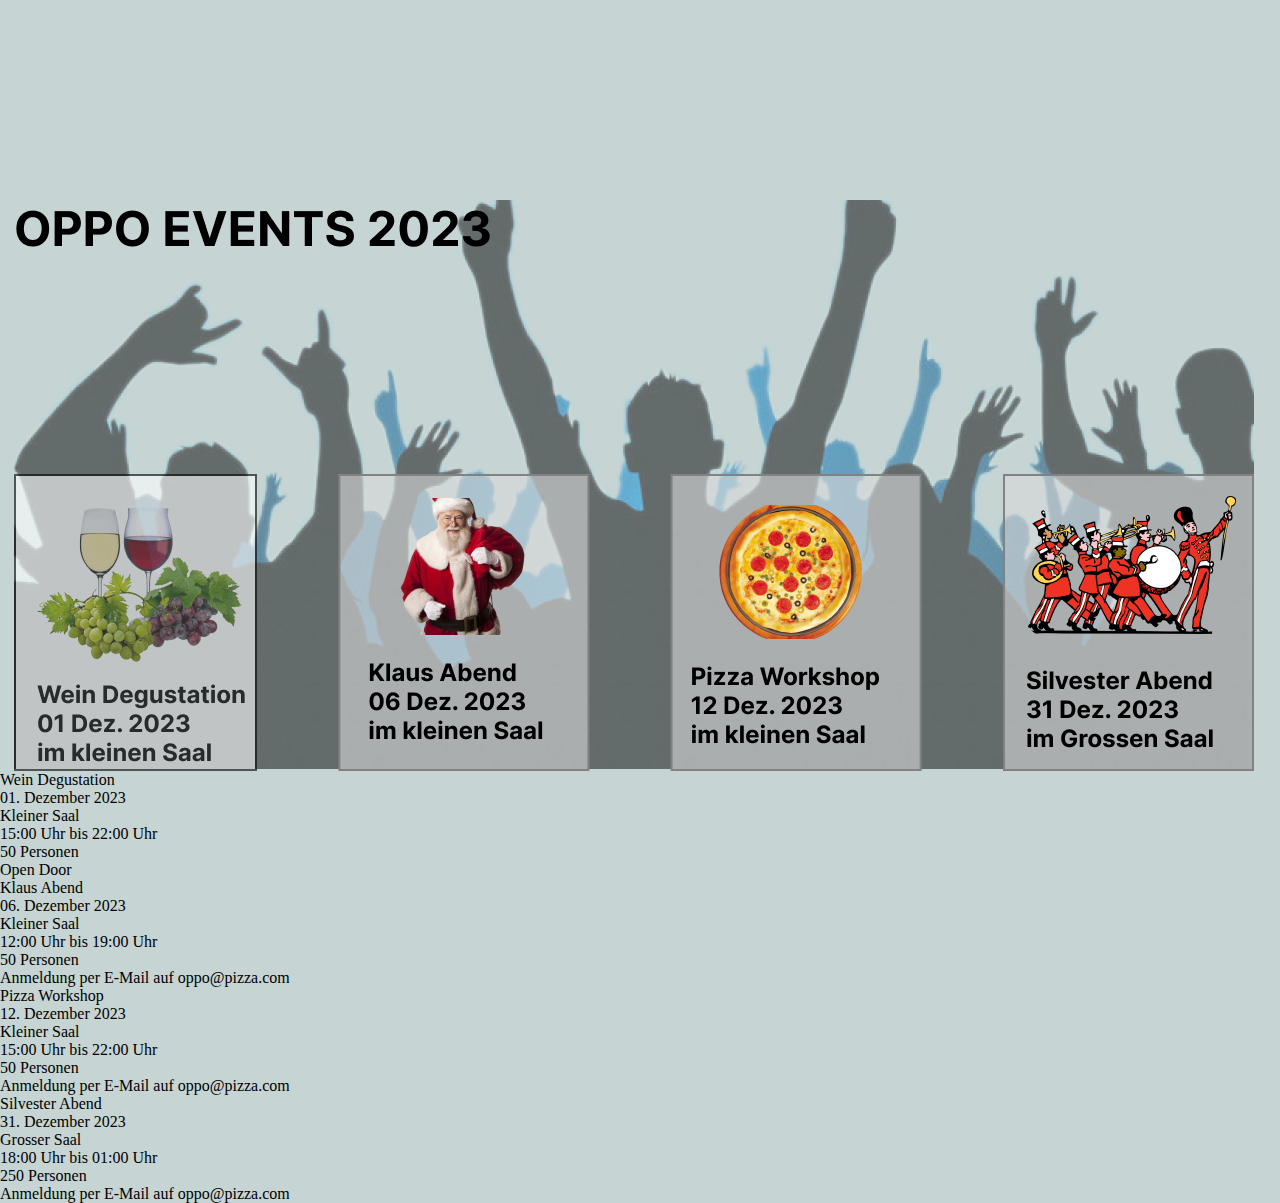
==== index.html @ d79dd9de "first commit" ====
<!DOCTYPE html>
<html lang="de">
<head>
    <meta charset="UTF-8">
    <meta name="viewport" content="width=device-width, initial-scale=1.0">
    <title>Opport Events</title>
    <link rel="stylesheet" href="event-style.css">
    <link href="https://cdn.jsdelivr.net/npm/bootstrap@5.0.2/dist/css/bootstrap.min.css" rel="stylesheet" integrity="sha384-EVSTQN3/azprG1Anm3QDgpJLIm9Nao0Yz1ztcQTwFspd3yD65VohhpuuCOmLASjC" crossorigin="anonymous">
</head>
<body>
    <main>
        <div class="event">
            <img src="/oppo img/Group 5.png" alt="tanzende leute">
                
        </div>
        <div class="container">
        <div class="container d-flex justify-content-center gap-20 row p-3">
            <div class="col-2 col-md-2 col-sm-2">Wein Degustation</div>
            <div class="col-2 col-md-2 col-sm-2">01. Dezember 2023</div>
            <div class="col-2 col-md-2 col-sm-2">Kleiner Saal</div>
            <div class="col-2 col-md-2 col-sm-2">15:00 Uhr bis 22:00 Uhr</div>
            <div class="col-2 col-md-2 col-sm-2">50 Personen</div>
            <div class="col-2 col-md-2 col-sm-2">Open Door</div>
        </div>
        <div class="container d-flex justify-content-center gap-20 row p-3">
            <div class="col-2 col-md-2 col-sm-2">Klaus Abend</div>
            <div class="col-2 col-md-2 col-sm-2">06. Dezember 2023</div>
            <div class="col-2 col-md-2 col-sm-2">Kleiner Saal</div>
            <div class="col-2 col-md-2 col-sm-2">12:00 Uhr bis 19:00 Uhr</div>
            <div class="col-2 col-md-2 col-sm-2">50 Personen</div>
            <div class="col-2 col-md-2 col-sm-2">Anmeldung per E-Mail auf oppo@pizza.com</div>
        </div>
        <div class="container d-flex justify-content-center gap-20 row p-3">
            <div class="col-2 col-md-2 col-sm-2">Pizza Workshop</div>
            <div class="col-2 col-md-2 col-sm-2">12. Dezember 2023</div>
            <div class="col-2 col-md-2 col-sm-2">Kleiner Saal</div>
            <div class="col-2 col-md-2 col-sm-2">15:00 Uhr bis 22:00 Uhr</div>
            <div class="col-2 col-md-2 col-sm-2">50 Personen</div>
            <div class="col-2 col-md-2 col-sm-2">Anmeldung per E-Mail auf oppo@pizza.com</div>
        </div>
        <div class="container d-flex justify-content-center gap-20 row p-3">
            <div class="col-2 col-md-2 col-sm-2">Silvester Abend</div>
            <div class="col-2 col-md-2 col-sm-2">31. Dezember 2023</div>
            <div class="col-2 col-md-2 col-sm-2">Grosser Saal</div>
            <div class="col-2 col-md-2 col-sm-2">18:00 Uhr bis 01:00 Uhr</div>
            <div class="col-2 col-md-2 col-sm-2">250 Personen</div>
            <div class="col-2 col-md-2 col-sm-2">Anmeldung per E-Mail auf oppo@pizza.com</div>
        </div>
    </div>
    </main>
</body>
</html>
---- event-style.css ----
body{
    margin: 0;
    padding: 0;
    box-sizing: border-box;
    background-color: rgb(198, 212, 212);
}
.event{
    display: flex;
    flex-direction: row;
    align-content: center;
    justify-content: center;
    padding-top:200px ;
}
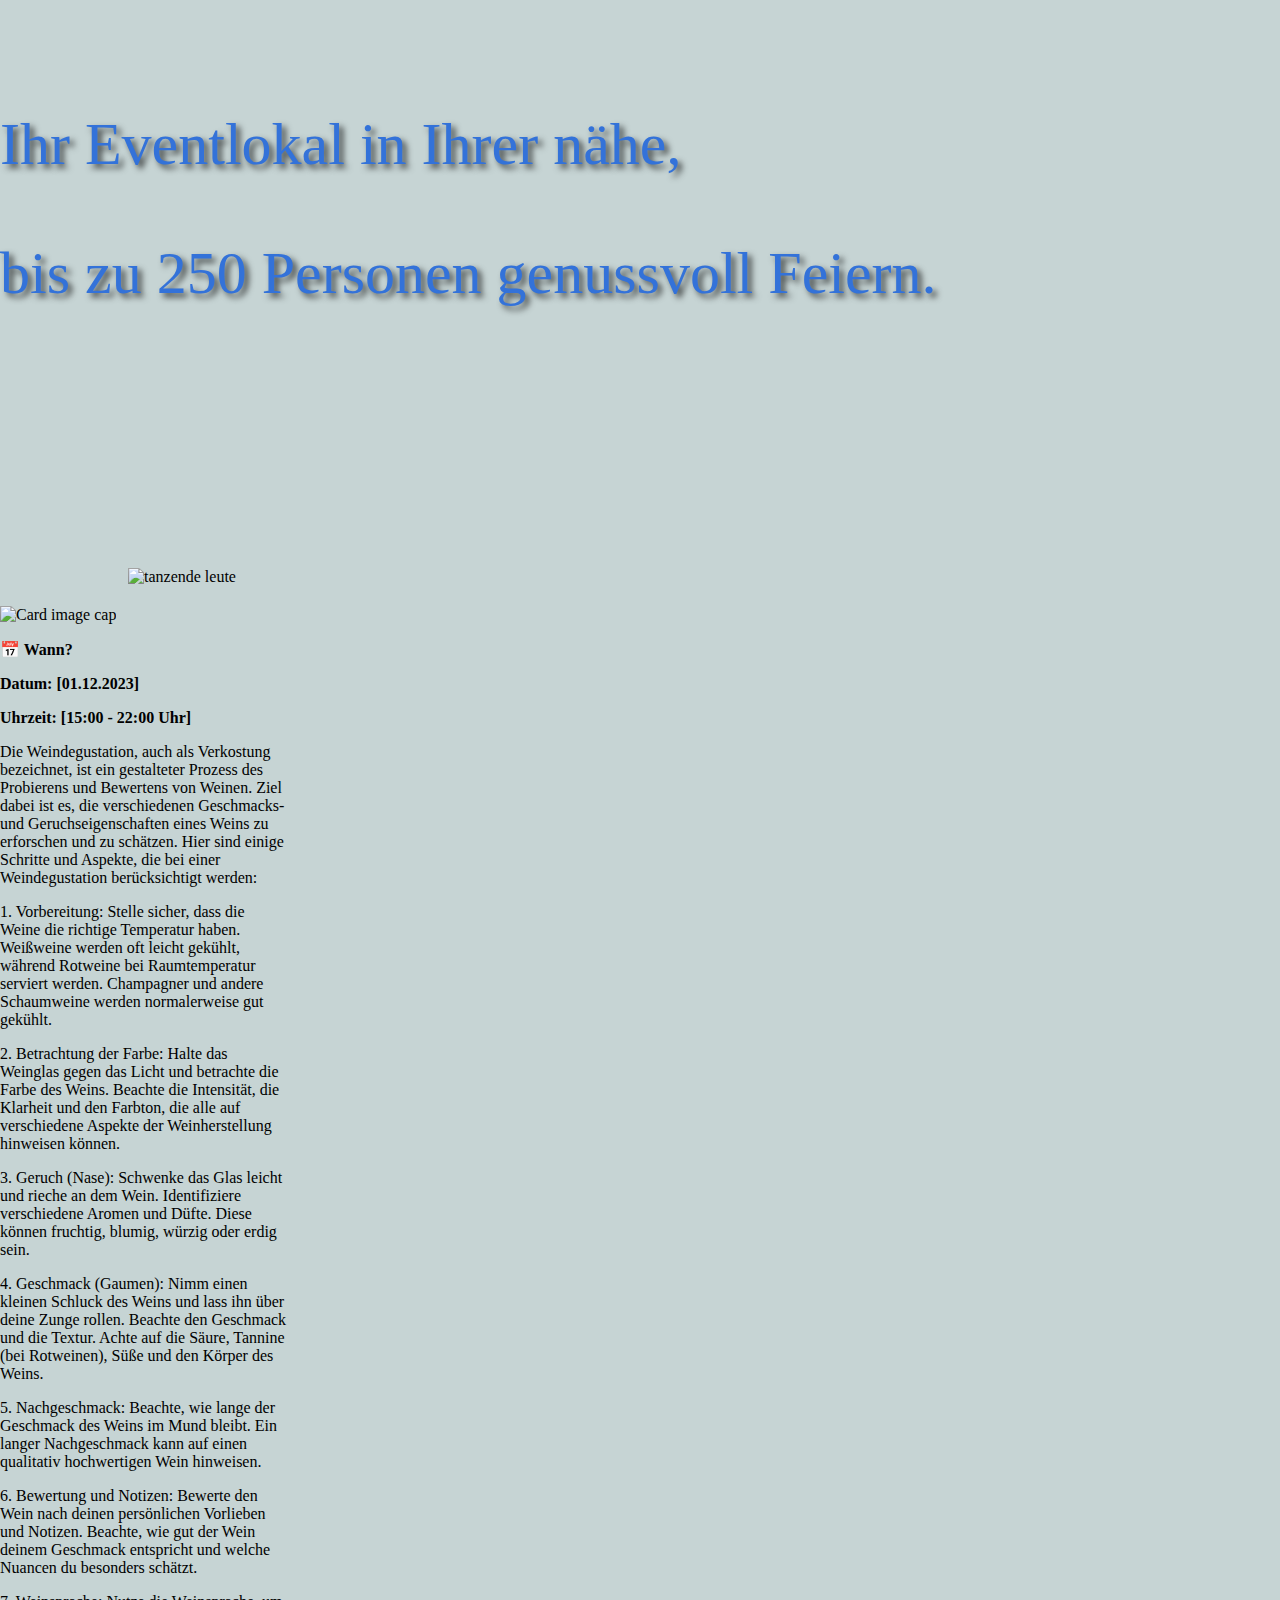
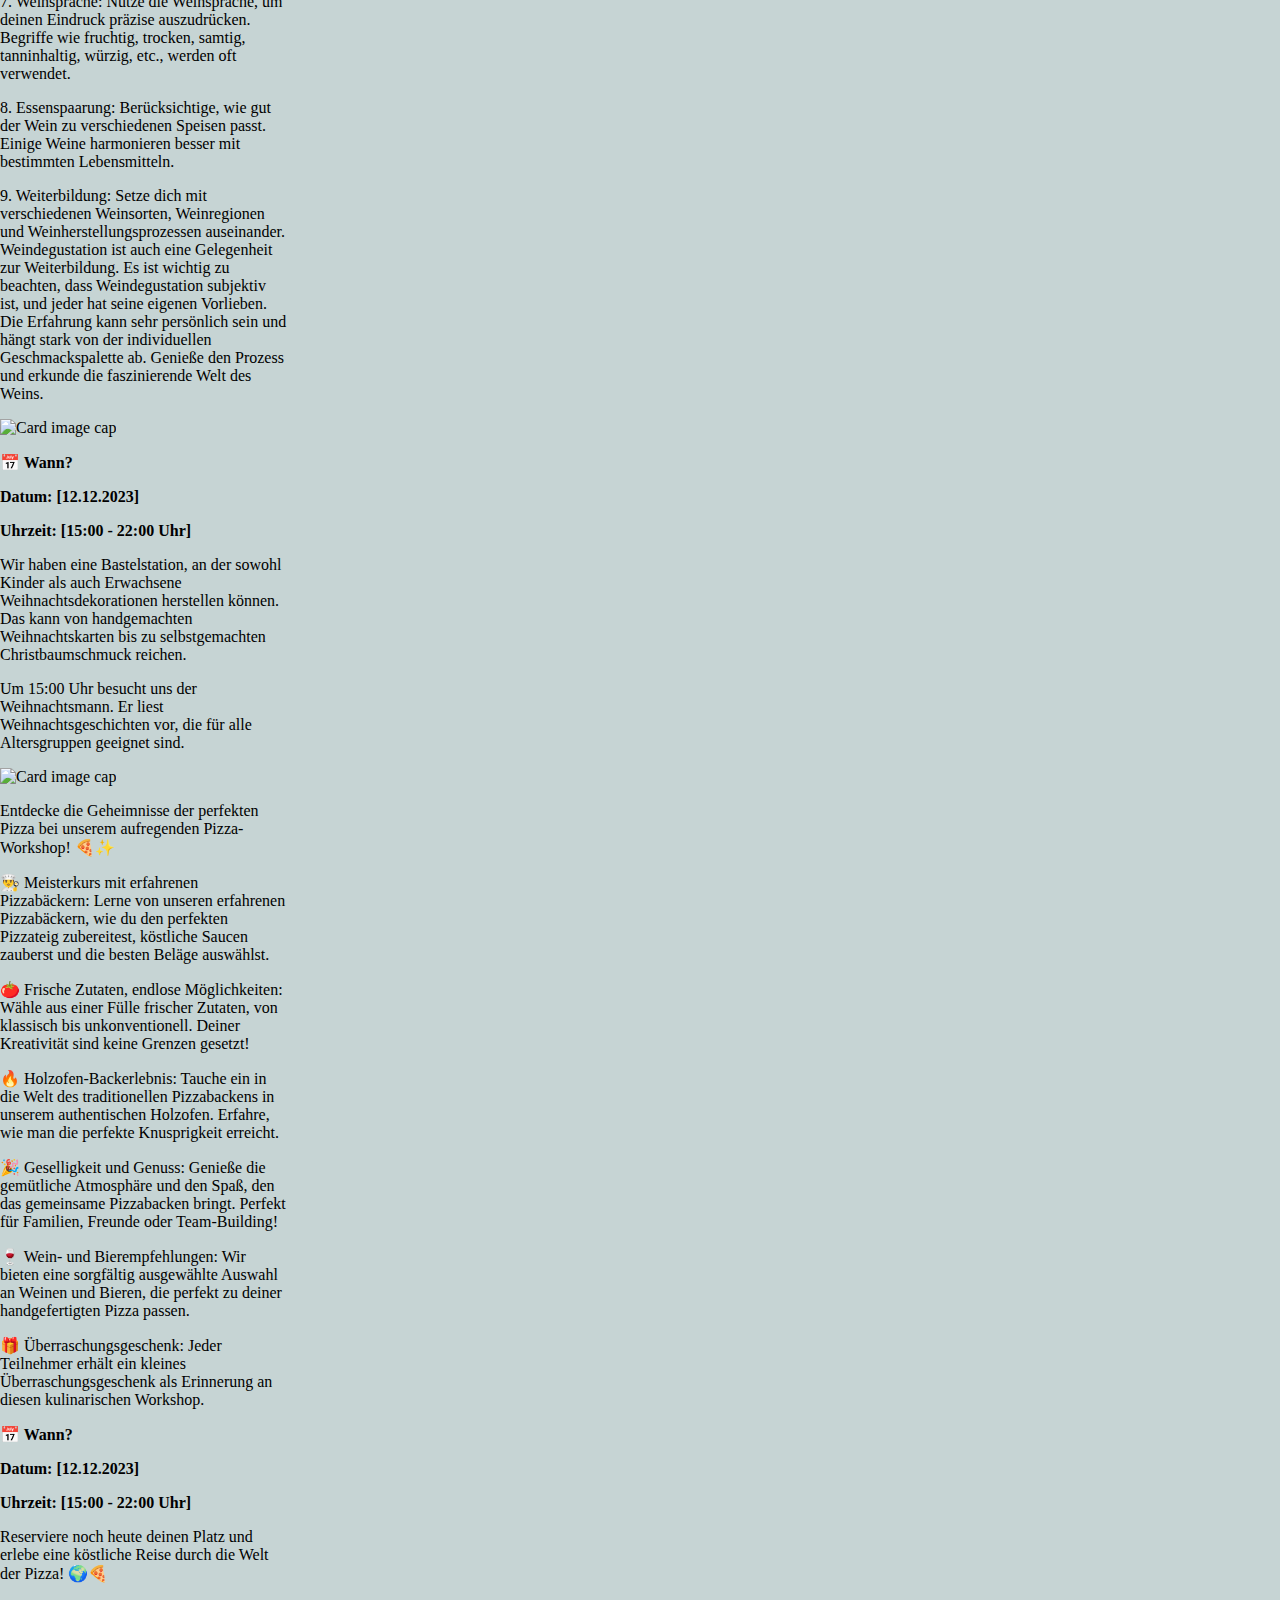
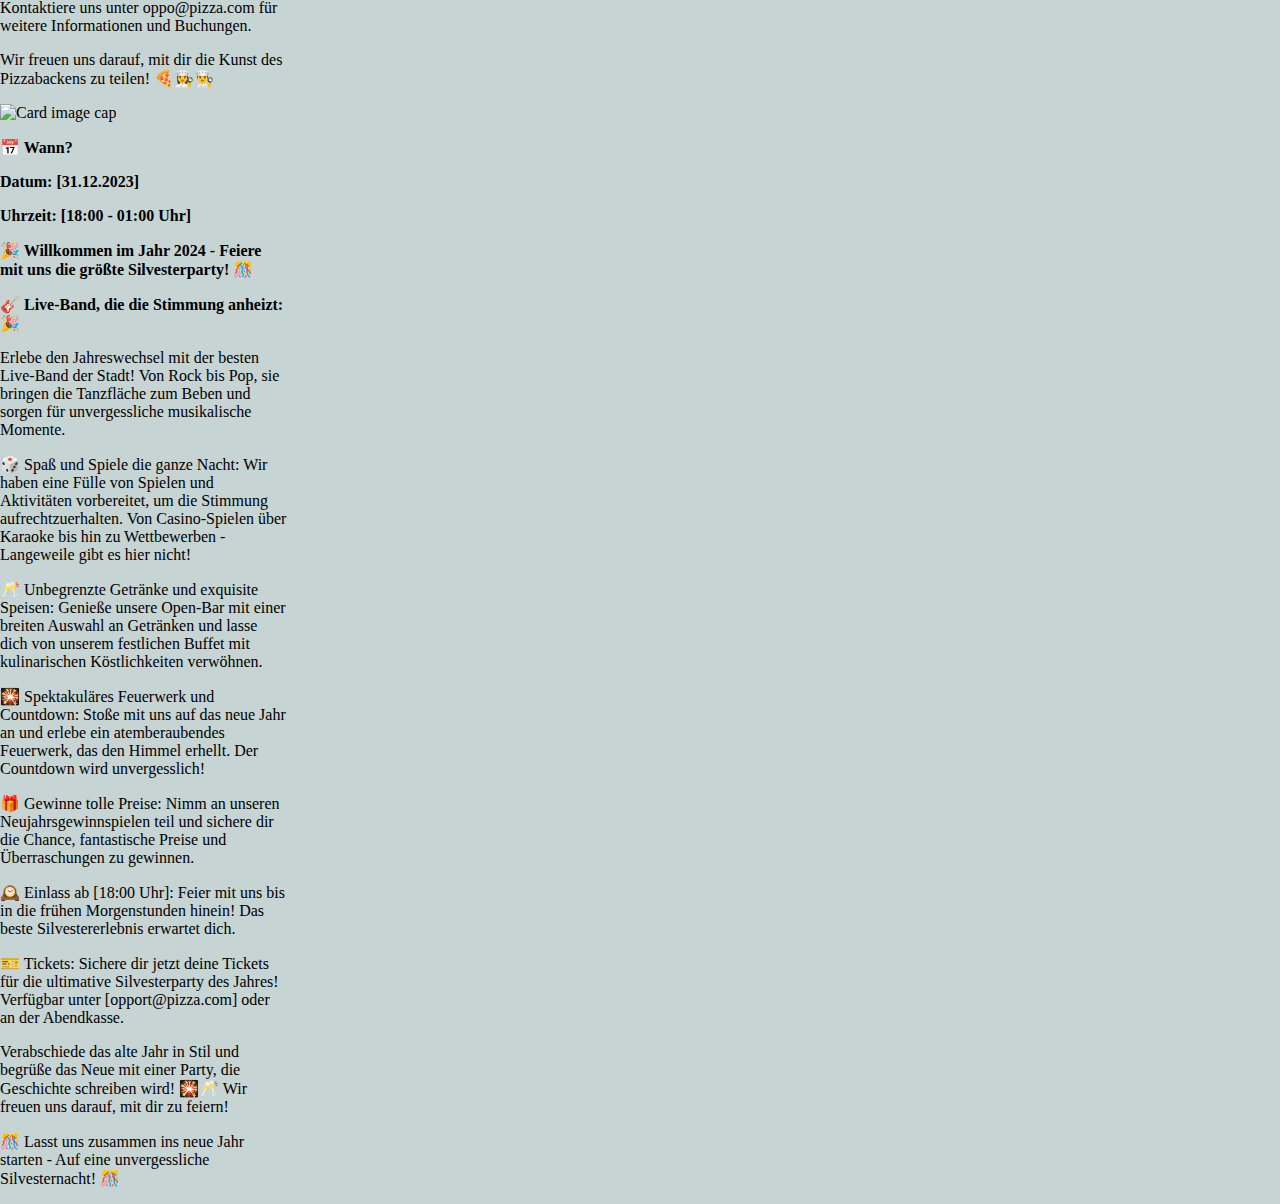
==== commit fcf6e15a: "new_style" ====
--- a/index.html
+++ b/index.html
@@ -4,16 +4,156 @@
     <meta charset="UTF-8">
     <meta name="viewport" content="width=device-width, initial-scale=1.0">
     <title>Opport Events</title>
+    <link href="https://cdn.jsdelivr.net/npm/bootstrap@5.0.2/dist/css/bootstrap.min.css" rel="stylesheet" integrity="sha384-EVSTQN3/azprG1Anm3QDgpJLIm9Nao0Yz1ztcQTwFspd3yD65VohhpuuCOmLASjC" crossorigin="anonymous">
+    <link rel="stylesheet" href="/Oppo_Pizza/about-styles.css">
     <link rel="stylesheet" href="event-style.css">
-    <link href="https://cdn.jsdelivr.net/npm/bootstrap@5.0.2/dist/css/bootstrap.min.css" rel="stylesheet" integrity="sha384-EVSTQN3/azprG1Anm3QDgpJLIm9Nao0Yz1ztcQTwFspd3yD65VohhpuuCOmLASjC" crossorigin="anonymous">
+    <link rel="preconnect" href="https://fonts.googleapis.com">
+    <link rel="preconnect" href="https://fonts.gstatic.com" crossorigin>
+    <link href="https://fonts.googleapis.com/css2?family=Playfair+Display:ital,wght@;0,100;0,200;0,300;0,400;0,500;0,600;0,700;0,800;0,900;1,400;1,500;1,600;1,700;1,800;1,900&display=swap" rel="stylesheet">
 </head>
 <body>
     <main>
-        <div class="event">
-            <img src="/oppo img/Group 5.png" alt="tanzende leute">
+        <div class="container text">
+            <p>Ihr Eventlokal in Ihrer nähe,</p>
+            <p>bis zu 250 Personen genussvoll Feiern.</p>
+        </div>
+        <div class="event container d-flex">
+            <img class="img1" src="/Oppo_Pizza/oppo img/Group 5.png" alt="tanzende leute">
+        </div>
+
+    <div class="container-fluid d-flex justify-content-center row  ">
+        <div class="card" style="width: 18rem;">
+            <img class="card-img-top" src="/Oppo_Pizza/oppo img/Wein.png" alt="Card image cap">
+            <div class="card-body">
+              <p class="card-text event1">📅 Wann?</p>
+              <p class="event1">Datum: [01.12.2023]</p>
+               <p class="event1">Uhrzeit: [15:00 - 22:00 Uhr]</p>
                 
-        </div>
-        <div class="container">
+                <p>Die Weindegustation, auch als Verkostung bezeichnet, ist ein gestalteter Prozess des Probierens und Bewertens von Weinen. Ziel dabei ist es, die verschiedenen Geschmacks- und Geruchseigenschaften eines Weins zu erforschen und zu schätzen. Hier sind einige Schritte und Aspekte, die bei einer Weindegustation berücksichtigt werden:</p>
+
+                <p>1. Vorbereitung:
+                Stelle sicher, dass die Weine die richtige Temperatur haben. Weißweine werden oft leicht gekühlt, während Rotweine bei Raumtemperatur serviert werden. Champagner und andere Schaumweine werden normalerweise gut gekühlt.</p>
+                <p>2. Betrachtung der Farbe:
+                Halte das Weinglas gegen das Licht und betrachte die Farbe des Weins. Beachte die Intensität, die Klarheit und den Farbton, die alle auf verschiedene Aspekte der Weinherstellung hinweisen können.</p>
+                <p>3. Geruch (Nase):
+                Schwenke das Glas leicht und rieche an dem Wein. Identifiziere verschiedene Aromen und Düfte. Diese können fruchtig, blumig, würzig oder erdig sein.</p>
+                4. Geschmack (Gaumen):
+                Nimm einen kleinen Schluck des Weins und lass ihn über deine Zunge rollen. Beachte den Geschmack und die Textur. Achte auf die Säure, Tannine (bei Rotweinen), Süße und den Körper des Weins.
+                <p>5. Nachgeschmack:
+                Beachte, wie lange der Geschmack des Weins im Mund bleibt. Ein langer Nachgeschmack kann auf einen qualitativ hochwertigen Wein hinweisen.</p>
+                <p>6. Bewertung und Notizen:
+                Bewerte den Wein nach deinen persönlichen Vorlieben und Notizen. Beachte, wie gut der Wein deinem Geschmack entspricht und welche Nuancen du besonders schätzt.</p>
+                <p>7. Weinsprache:
+                Nutze die Weinsprache, um deinen Eindruck präzise auszudrücken. Begriffe wie fruchtig, trocken, samtig, tanninhaltig, würzig, etc., werden oft verwendet.</p>
+                <p>8. Essenspaarung:
+                Berücksichtige, wie gut der Wein zu verschiedenen Speisen passt. Einige Weine harmonieren besser mit bestimmten Lebensmitteln.</p>
+                <p>9. Weiterbildung:
+                Setze dich mit verschiedenen Weinsorten, Weinregionen und Weinherstellungsprozessen auseinander. Weindegustation ist auch eine Gelegenheit zur Weiterbildung.
+                Es ist wichtig zu beachten, dass Weindegustation subjektiv ist, und jeder hat seine eigenen Vorlieben. Die Erfahrung kann sehr persönlich sein und hängt stark von der individuellen Geschmackspalette ab. Genieße den Prozess und erkunde die faszinierende Welt des Weins.</p>
+            </div>
+          </div>
+        
+
+          <div class="card" style="width: 18rem;">
+            <img class="card-img-top" src="/Oppo_Pizza/oppo img/Nicklaus.png" alt="Card image cap">
+            <div class="card-body">
+              <p class="card-text event1">📅 Wann?</p>
+               <p class="event1">Datum: [12.12.2023]</p>
+                <p class="event1">Uhrzeit: [15:00 - 22:00 Uhr]</p>
+              <p>Wir haben eine Bastelstation, an der sowohl Kinder als auch Erwachsene Weihnachtsdekorationen herstellen können. Das kann von handgemachten Weihnachtskarten bis zu selbstgemachten Christbaumschmuck reichen.</p>
+              <p>Um 15:00 Uhr besucht uns der Weihnachtsmann. Er liest Weihnachtsgeschichten vor, die für alle Altersgruppen geeignet sind.</p>
+            </div>
+          
+
+          </div>
+          <div class="card" style="width: 18rem;">
+            <img class="card-img-top" src="/Oppo_Pizza/oppo img/pizza.png" alt="Card image cap">
+            <div class="card-body">
+              <p class="card-text">Entdecke die Geheimnisse der perfekten Pizza bei unserem aufregenden Pizza-Workshop! 🍕✨</p>
+               <p> 👨‍🍳 Meisterkurs mit erfahrenen Pizzabäckern:
+                Lerne von unseren erfahrenen Pizzabäckern, wie du den perfekten Pizzateig zubereitest, köstliche Saucen zauberst und die besten Beläge auswählst.
+               </p>
+               <p>
+                🍅 Frische Zutaten, endlose Möglichkeiten:
+                Wähle aus einer Fülle frischer Zutaten, von klassisch bis unkonventionell. Deiner Kreativität sind keine Grenzen gesetzt!
+                </p>
+                <p>
+                🔥 Holzofen-Backerlebnis:
+                Tauche ein in die Welt des traditionellen Pizzabackens in unserem authentischen Holzofen. Erfahre, wie man die perfekte Knusprigkeit erreicht.
+                </p>
+                <p>
+                🎉 Geselligkeit und Genuss:
+                Genieße die gemütliche Atmosphäre und den Spaß, den das gemeinsame Pizzabacken bringt. Perfekt für Familien, Freunde oder Team-Building!
+                </p>
+                <p>
+                🍷 Wein- und Bierempfehlungen:
+                Wir bieten eine sorgfältig ausgewählte Auswahl an Weinen und Bieren, die perfekt zu deiner handgefertigten Pizza passen.
+                </p>
+                <p>
+                🎁 Überraschungsgeschenk:
+                Jeder Teilnehmer erhält ein kleines Überraschungsgeschenk als Erinnerung an diesen kulinarischen Workshop.
+                </p>
+                <p class="event1">
+                📅 Wann?</p>
+                <p class="event1">Datum: [12.12.2023]</p>
+                <p class="event1">Uhrzeit: [15:00 - 22:00 Uhr]</p>
+                
+                <p>Reserviere noch heute deinen Platz und erlebe eine köstliche Reise durch die Welt der Pizza! 🌍🍕
+                </p>
+                <p>
+                Kontaktiere uns unter oppo@pizza.com für weitere Informationen und Buchungen.
+                </p>
+                <p>
+                Wir freuen uns darauf, mit dir die Kunst des Pizzabackens zu teilen! 🍕👩‍🍳👨‍🍳</p>
+                </p>
+            </div>
+          </div>
+
+          <div class="card" style="width: 18rem;">
+            <img class="card-img-top" src="/Oppo_Pizza/oppo img/new year.png" alt="Card image cap">
+            <div class="card-body ">
+                <p class="event1">📅 Wann?</p>
+                <p class="event1">Datum: [31.12.2023]</p>
+                 <p class="event1">Uhrzeit: [18:00 - 01:00 Uhr]</p>
+              <p class="event1"> 🎉 Willkommen im Jahr 2024 - Feiere mit uns die größte Silvesterparty! 🎊
+              </p>
+                <p class="event1">🎸 Live-Band, die die Stimmung anheizt:🎉</p> 
+                <p>Erlebe den Jahreswechsel mit der besten Live-Band der Stadt! Von Rock bis Pop, sie bringen die Tanzfläche zum Beben und sorgen für unvergessliche musikalische Momente.
+                </p>
+                <p>
+                🎲 Spaß und Spiele die ganze Nacht:
+                Wir haben eine Fülle von Spielen und Aktivitäten vorbereitet, um die Stimmung aufrechtzuerhalten. Von Casino-Spielen über Karaoke bis hin zu Wettbewerben - Langeweile gibt es hier nicht!
+                </p>
+                <p>
+                🥂 Unbegrenzte Getränke und exquisite Speisen:
+                Genieße unsere Open-Bar mit einer breiten Auswahl an Getränken und lasse dich von unserem festlichen Buffet mit kulinarischen Köstlichkeiten verwöhnen.
+                </p>
+                <p>
+                🎇 Spektakuläres Feuerwerk und Countdown:
+                Stoße mit uns auf das neue Jahr an und erlebe ein atemberaubendes Feuerwerk, das den Himmel erhellt. Der Countdown wird unvergesslich!
+                </p>
+                <p>
+                🎁 Gewinne tolle Preise:
+                Nimm an unseren Neujahrsgewinnspielen teil und sichere dir die Chance, fantastische Preise und Überraschungen zu gewinnen.
+                </p>
+                <p>
+                🕰️ Einlass ab [18:00 Uhr]:
+                Feier mit uns bis in die frühen Morgenstunden hinein! Das beste Silvestererlebnis erwartet dich.
+                </p>
+                <p>
+                🎫 Tickets:
+                Sichere dir jetzt deine Tickets für die ultimative Silvesterparty des Jahres! Verfügbar unter [opport@pizza.com] oder an der Abendkasse.
+                </p>
+                <p>
+                Verabschiede das alte Jahr in Stil und begrüße das Neue mit einer Party, die Geschichte schreiben wird! 🎇🥂 Wir freuen uns darauf, mit dir zu feiern!
+                <p>
+                🎊 Lasst uns zusammen ins neue Jahr starten - Auf eine unvergessliche Silvesternacht! 🎊
+                </p>
+            </div>
+          </div>
+    </div>           
+        <!-- </div>
+        <div class="container event1">
         <div class="container d-flex justify-content-center gap-20 row p-3">
             <div class="col-2 col-md-2 col-sm-2">Wein Degustation</div>
             <div class="col-2 col-md-2 col-sm-2">01. Dezember 2023</div>
@@ -45,7 +185,8 @@
             <div class="col-2 col-md-2 col-sm-2">18:00 Uhr bis 01:00 Uhr</div>
             <div class="col-2 col-md-2 col-sm-2">250 Personen</div>
             <div class="col-2 col-md-2 col-sm-2">Anmeldung per E-Mail auf oppo@pizza.com</div>
-        </div>
+        </div> -->
+        
     </div>
     </main>
 </body>
--- a/event-style.css
+++ b/event-style.css
@@ -5,9 +5,32 @@
     background-color: rgb(198, 212, 212);
 }
 .event{
+    width: 100%;
     display: flex;
     flex-direction: row;
     align-content: center;
     justify-content: center;
     padding-top:200px ;
+    padding-bottom: 20px;
 }
+.event1{
+    font-weight: bolder;
+    
+}
+
+.event2{
+    background-color: rgb(145, 147, 149);
+    border-radius: 15px;
+    color: rgb(198, 212, 212);
+}
+.text{
+    font-size: 60px;
+    padding-top: 50px;
+    color: rgb(51, 114, 217);
+    text-shadow: 4px 4px 6px rgba(0, 0, 0, 0.7);
+}
+.img1{
+  object-fit: fill;
+  width: 80vw;
+
+}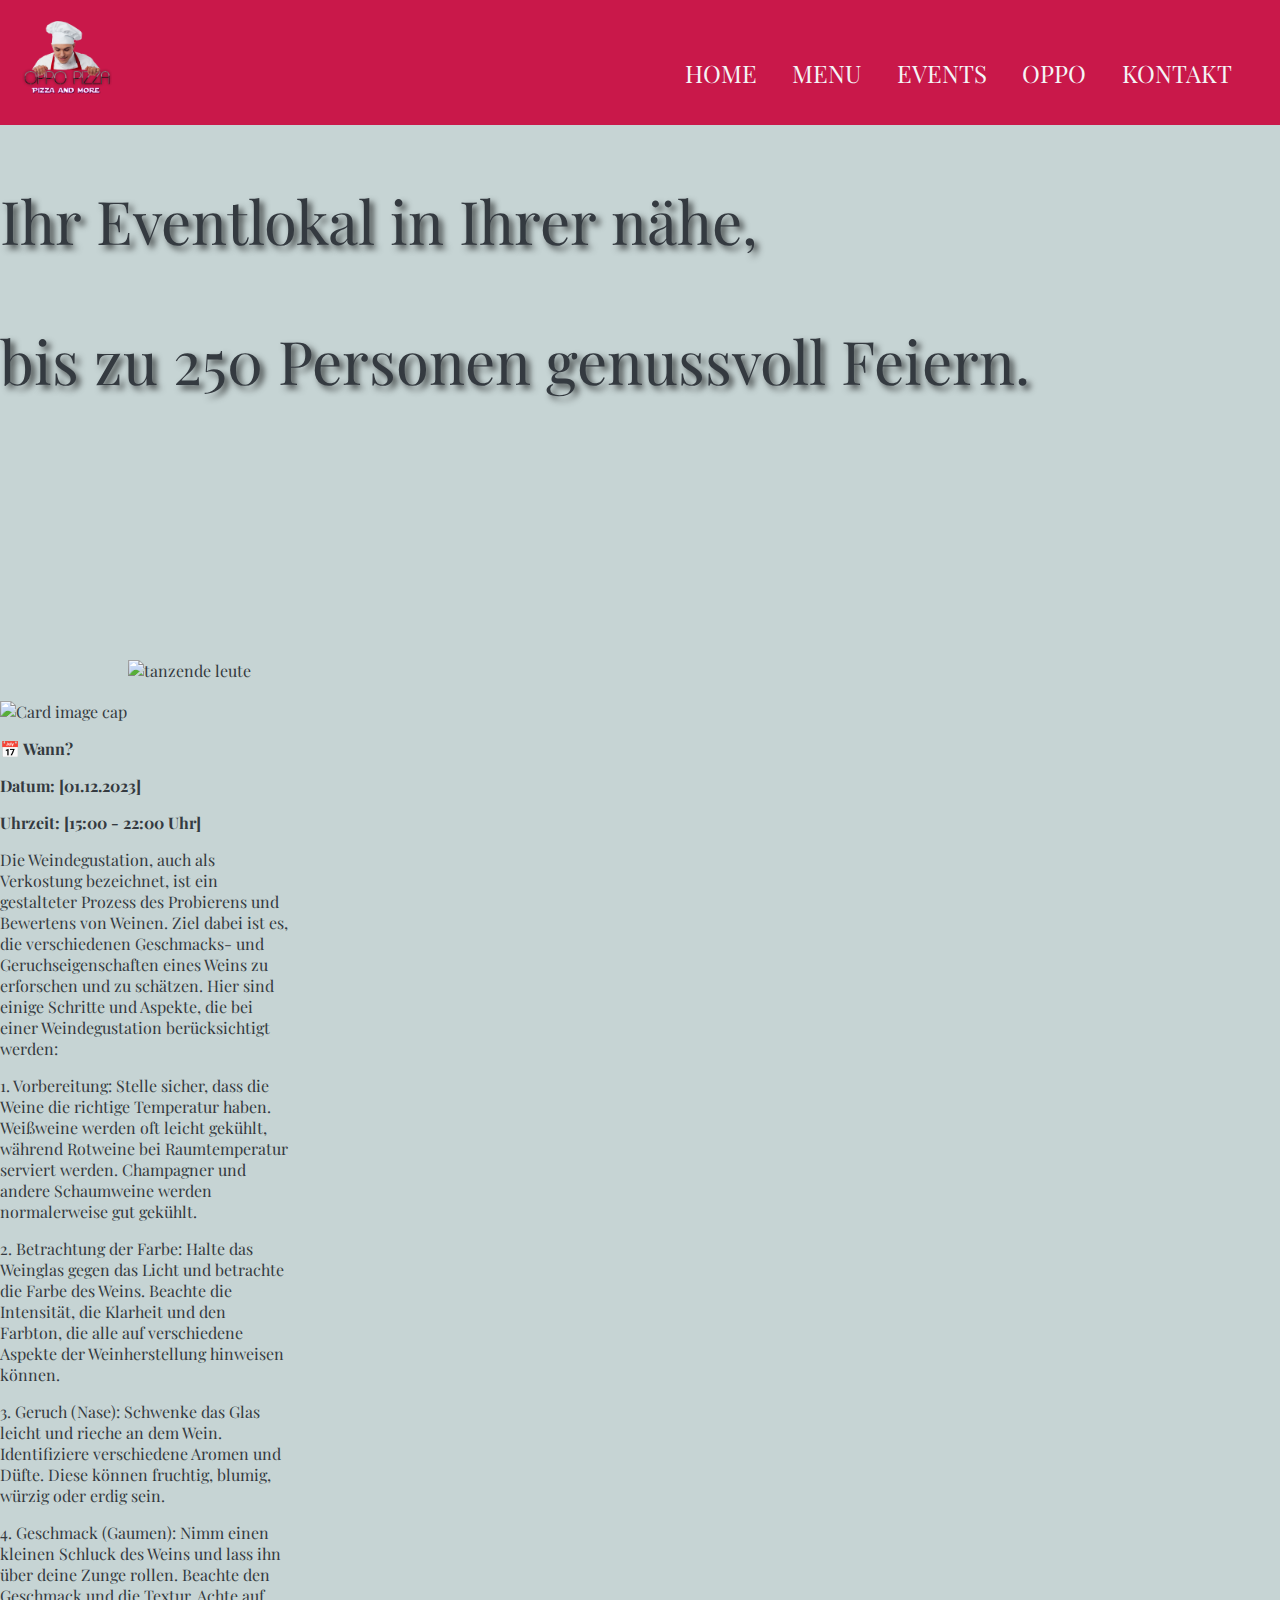
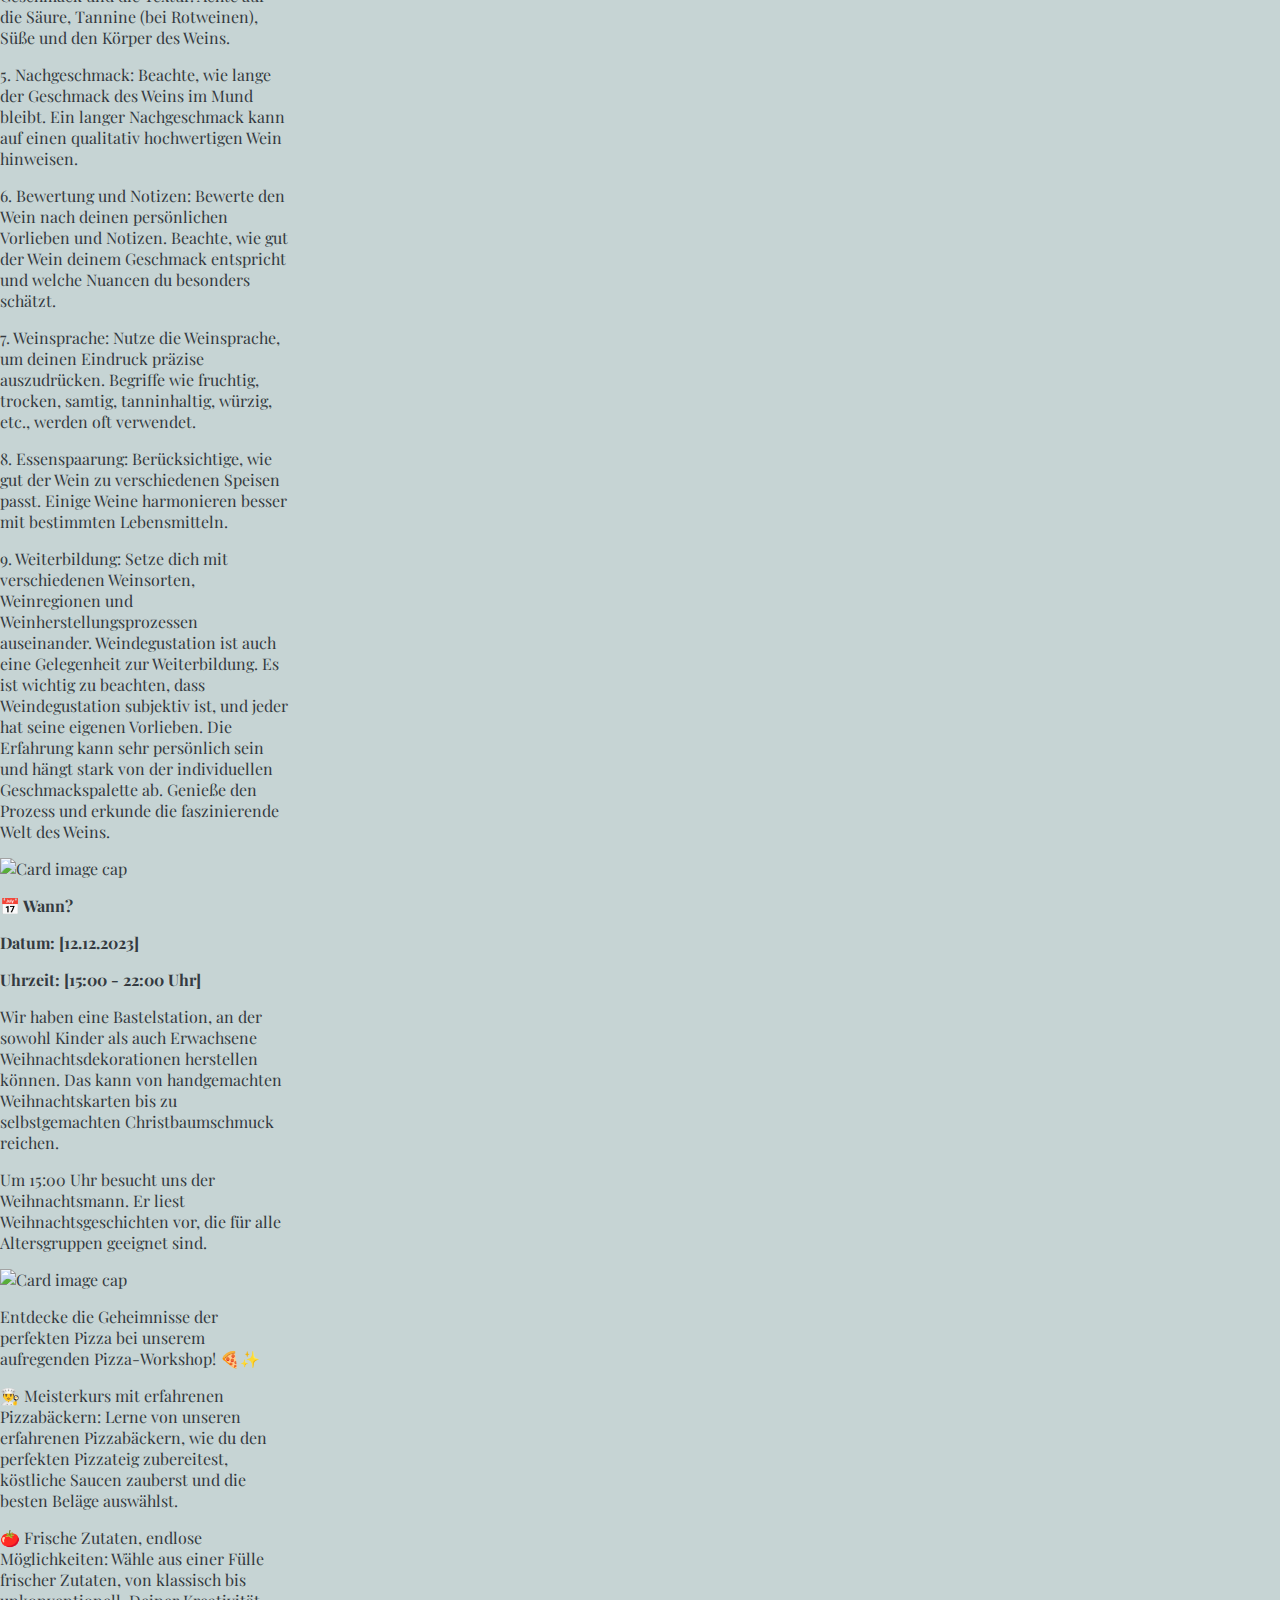
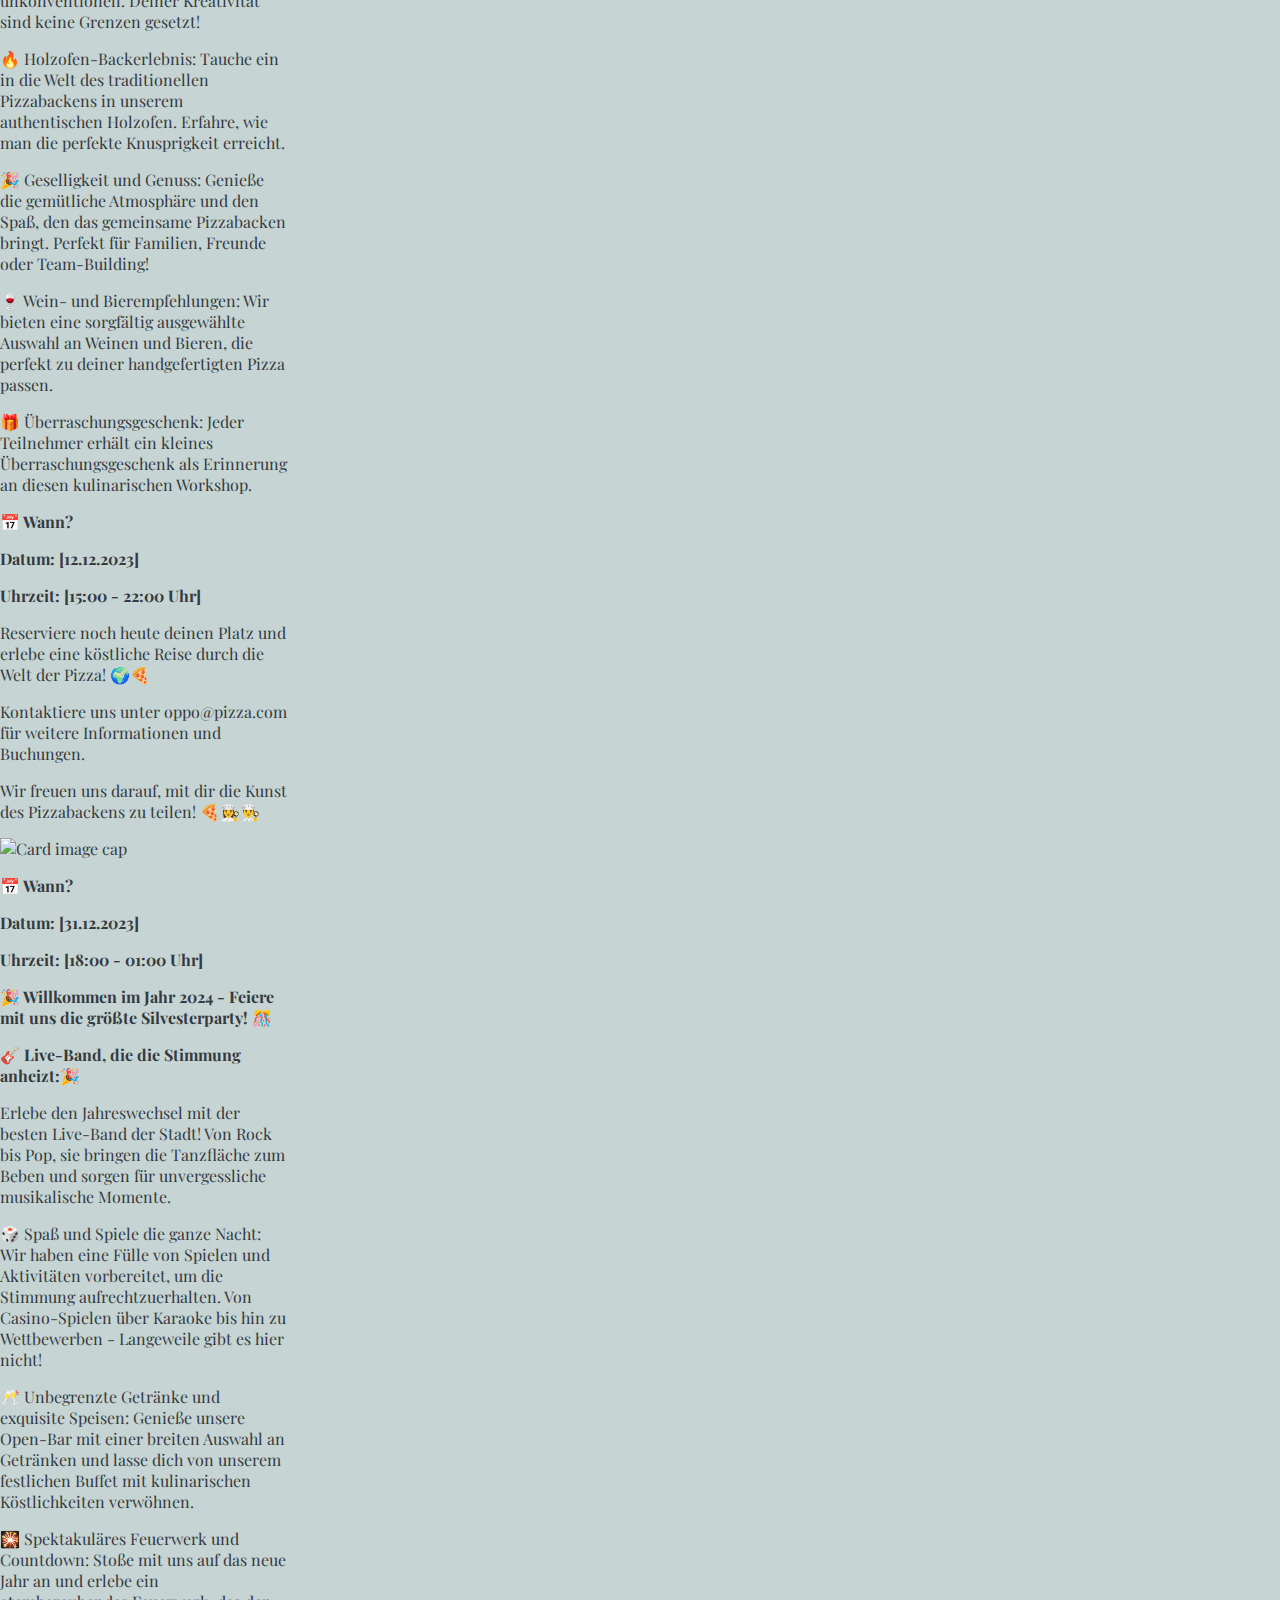
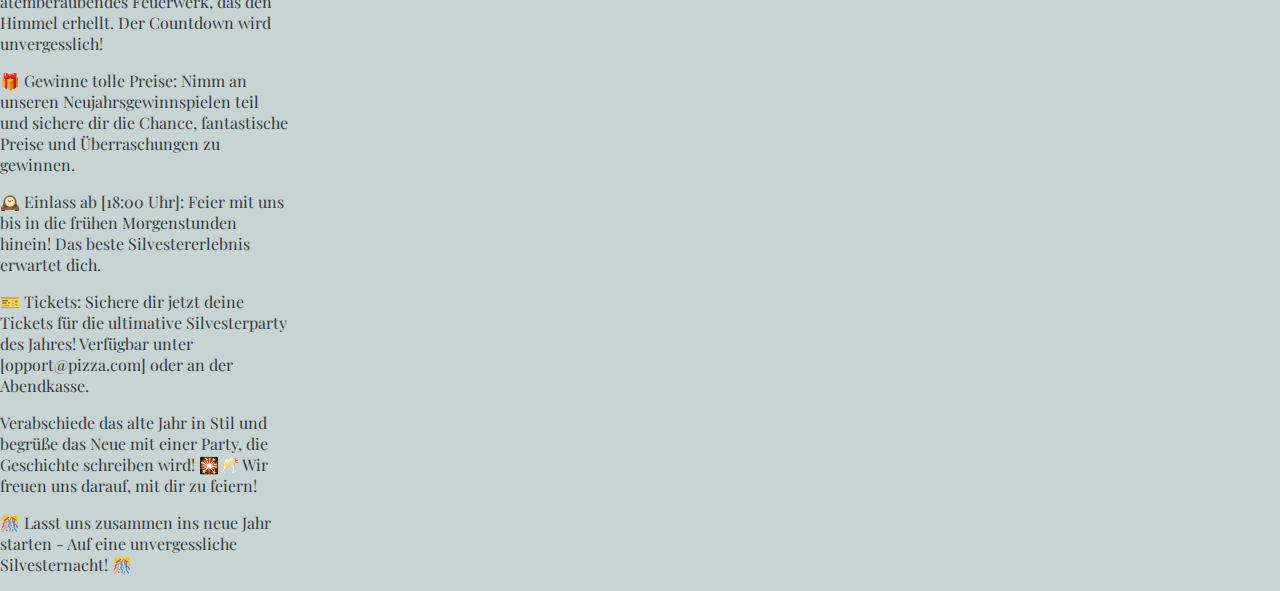
==== commit c8c3cbcb: "merge" ====
--- a/index.html
+++ b/index.html
@@ -10,8 +10,33 @@
     <link rel="preconnect" href="https://fonts.googleapis.com">
     <link rel="preconnect" href="https://fonts.gstatic.com" crossorigin>
     <link href="https://fonts.googleapis.com/css2?family=Playfair+Display:ital,wght@;0,100;0,200;0,300;0,400;0,500;0,600;0,700;0,800;0,900;1,400;1,500;1,600;1,700;1,800;1,900&display=swap" rel="stylesheet">
+    <link rel="stylesheet" href="header-styles.css" />
+    <link rel="stylesheet" href="root-styles.css" />
+    <link
+      href="https://unpkg.com/boxicons@2.1.4/css/boxicons.min.css"
+      rel="stylesheet"
+    />
 </head>
 <body>
+    <header class="header">
+        <a href="#" class="logo">
+          <img src="imgs/Frame 28.png" alt="Oppo-Pizza" height="100px" />
+        </a>
+  
+        <input type="checkbox" id="check" />
+        <label for="check" class="icons">
+          <i class="bx bx-menu" id="menu-icon"></i>
+          <i class="bx bx-x" id="close-icon"></i>
+        </label>
+  
+        <nav class="navbar">
+          <a href="#" style="--i: 0">HOME</a>
+          <a href="menu.html" style="--i: 1">MENU</a>
+          <a href="index.html" style="--i: 2">EVENTS</a>
+          <a href="about.html" style="--i: 3">OPPO</a>
+          <a href="#" style="--i: 4">KONTAKT</a>
+        </nav>
+      </header>
     <main>
         <div class="container text">
             <p>Ihr Eventlokal in Ihrer nähe,</p>
--- a/event-style.css
+++ b/event-style.css
@@ -24,13 +24,13 @@
     color: rgb(198, 212, 212);
 }
 .text{
+
     font-size: 60px;
-    padding-top: 50px;
+    padding-top: 120px;
     color: rgb(51, 114, 217);
     text-shadow: 4px 4px 6px rgba(0, 0, 0, 0.7);
 }
 .img1{
   object-fit: fill;
   width: 80vw;
-
 }--- a/header-styles.css
+++ b/header-styles.css
@@ -0,0 +1,122 @@
+.header{
+    position: fixed;
+    top: 0;
+    left: 0;
+    width: 100%;
+    padding-top: 1.3rem;
+    background: var(--main-color);
+    display: flex;
+    justify-content: space-between;
+    align-items: center;
+    z-index: 100;
+}
+
+/* .header::before {
+    content: "";
+    position: absolute;
+    top: 0;
+    left: 0;
+    width: 100%;
+    height: 100%;
+    background: var(--main-color);
+} */
+
+
+.navbar{
+    font-size: 1.5rem;
+    color: var(--secondary-color) !important;
+    display: flex; /* Add display: flex; to enable spacing with justify-content */
+    justify-content: space-between; /* Add justify-content: space-between; to space the items */
+    flex-grow: .2; /* Add flex-grow: 1; to allow items to take up available space */
+    margin-right: 3rem;
+}
+
+.navbar a {
+    text-decoration: none; 
+    color: inherit; 
+    transition: color 0.3s ease;
+}
+
+.navbar a:hover {
+    color:black;
+}
+
+#check {
+    display: none;
+}
+
+.icons{
+    position: absolute;
+    right: 100px;
+    font-size: 3rem;
+    color: var(--secondary-color);
+    cursor: pointer;
+    display: none;
+}
+
+.logo {
+    margin-left: 1rem;
+}
+
+@media (max-width: 1000px){
+    .header{
+        padding-top: 1.3rem;
+    }
+}
+
+@media (max-width: 800px){
+    .icons{
+        display: inline-flex;
+    }
+    #menu-icon {
+        color: var(--secondary-color);
+    }
+
+    #check:checked~.icons #menu-icon {
+        display: none;
+    }
+
+    .icons #close-icon {
+        display: none;
+        color: var(--secondary-color);
+    }
+
+    #check:checked~.icons #close-icon {
+        display: block;
+    }
+
+    .navbar{
+        position: absolute;
+        top: 100%;
+        left: 0;
+        width: 100%;
+        height: 0;
+        background: var(--main-color);
+        overflow: hidden;
+        transition: .3s ease;
+        display: block;
+    }
+
+    #check:checked~.navbar{
+        height: 17.9rem;
+    }
+
+
+    .navbar a{
+        display: block;
+        font-size: 1.2rem;
+        margin: 1.5rem 0;
+        text-align: center;
+        transform: translateY(-50px);
+        opacity: 0;
+        transition: .3s ease;
+    }
+
+    #check:checked~.navbar a {
+        transform: translateY(0);
+        opacity: 1;
+        transition-delay: calc(.15s * var(--i));
+    }
+}
+
+
--- a/root-styles.css
+++ b/root-styles.css
@@ -0,0 +1,36 @@
+
+/* um die Schriftart in das HTML zu importieren, kopieren Sie den unten stehenden Link in den <head> </head> */
+/* to import the font in the HTML copy the linkk bellow in the <head>  </head>
+
+/* <link rel="preconnect" href="https://fonts.googleapis.com">
+<link rel="preconnect" href="https://fonts.gstatic.com" crossorigin>
+<link href="https://fonts.googleapis.com/css2?family=Playfair+Display:ital,wght@;0,100;0,200;0,300;0,400;0,500;0,600;0,700;0,800;0,900;1,400;1,500;1,600;1,700;1,800;1,900&display=swap" rel="stylesheet"> */
+
+/* Font rules for CSS 
+ont-family: 'Playfair Display', serif;
+*/ 
+
+/* Font und Fontfarbe fur die ganze Page */
+
+html * {
+    font-family: 'Playfair Display', serif;
+    color: #343a40;
+}
+
+
+
+/* Unsere Farbpalette */
+
+:root {
+    --main-color:#c9184a;
+    --secondary-color: #f4f4f6;
+    
+}
+/*
+Diese werden mit der var() Funktion eingebunden. 
+
+zum Beispiel:
+.box {
+    background-color: var(--main-color);
+} 
+*/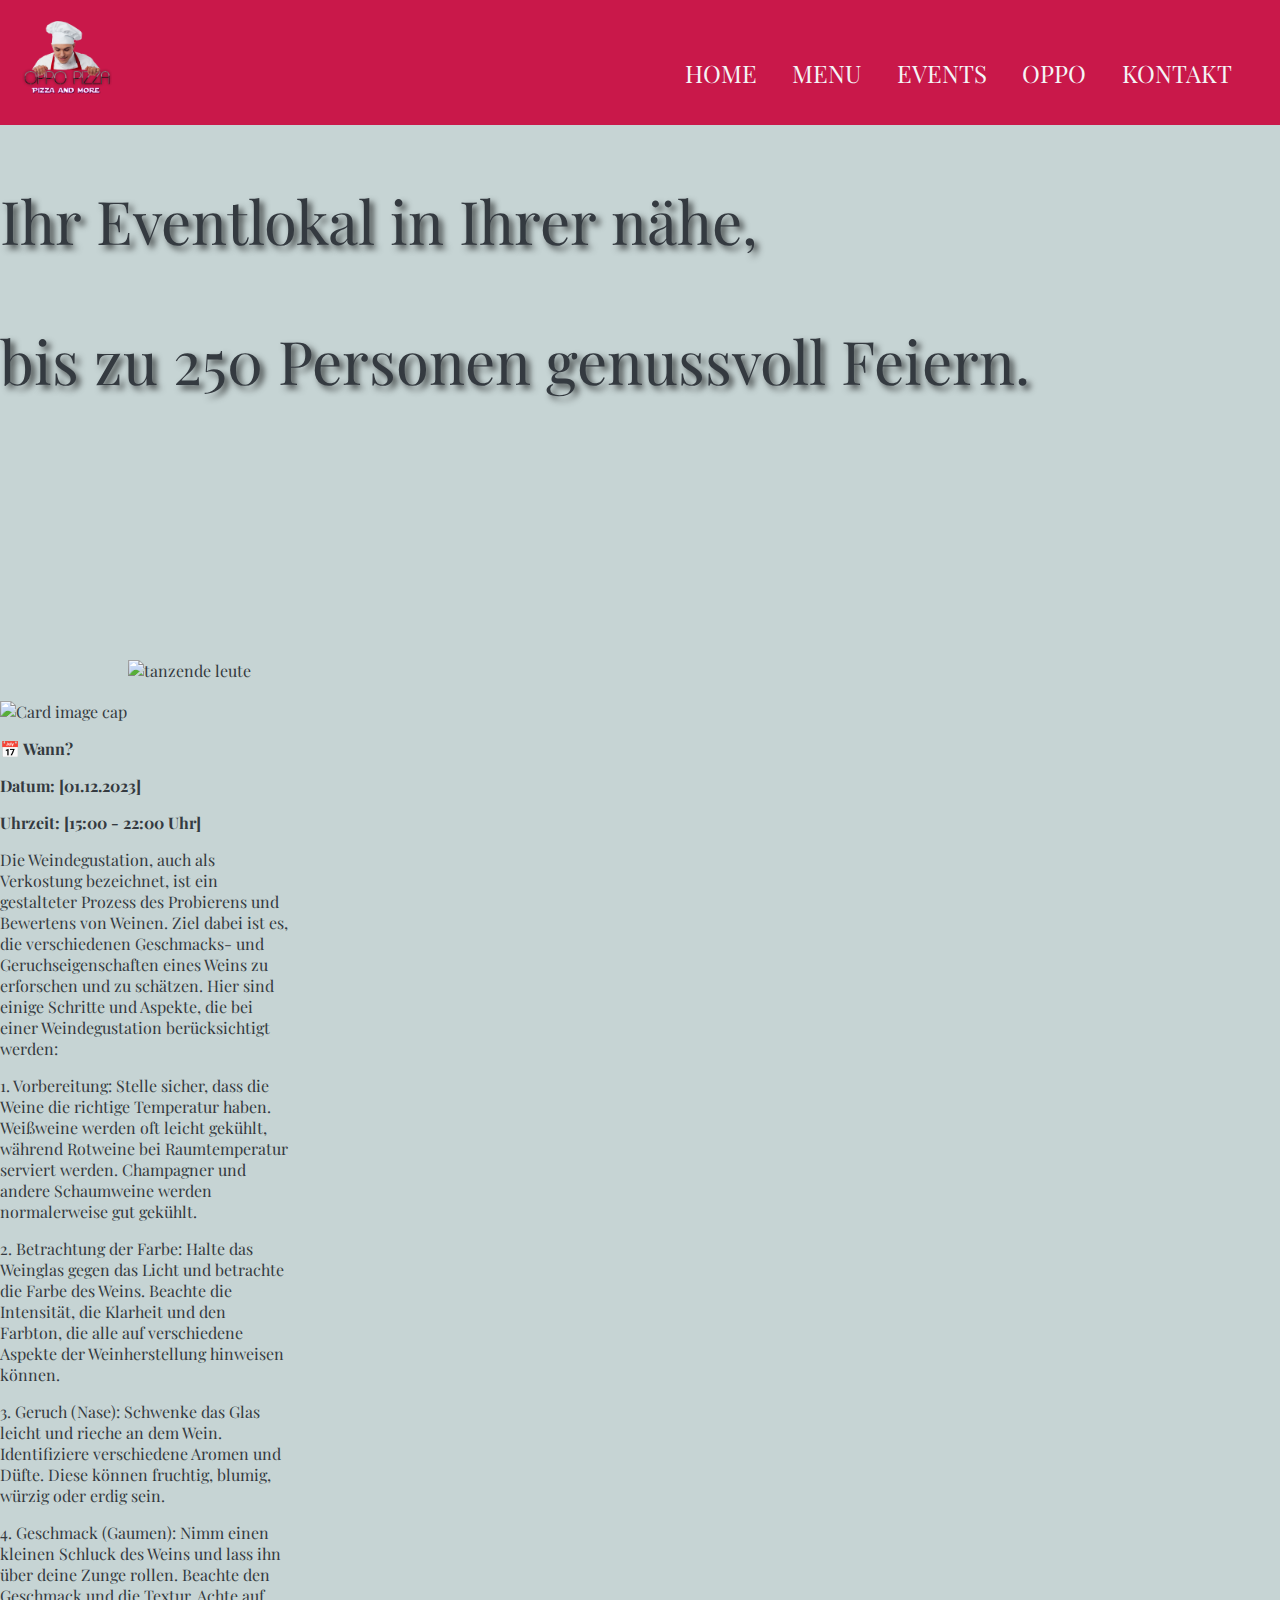
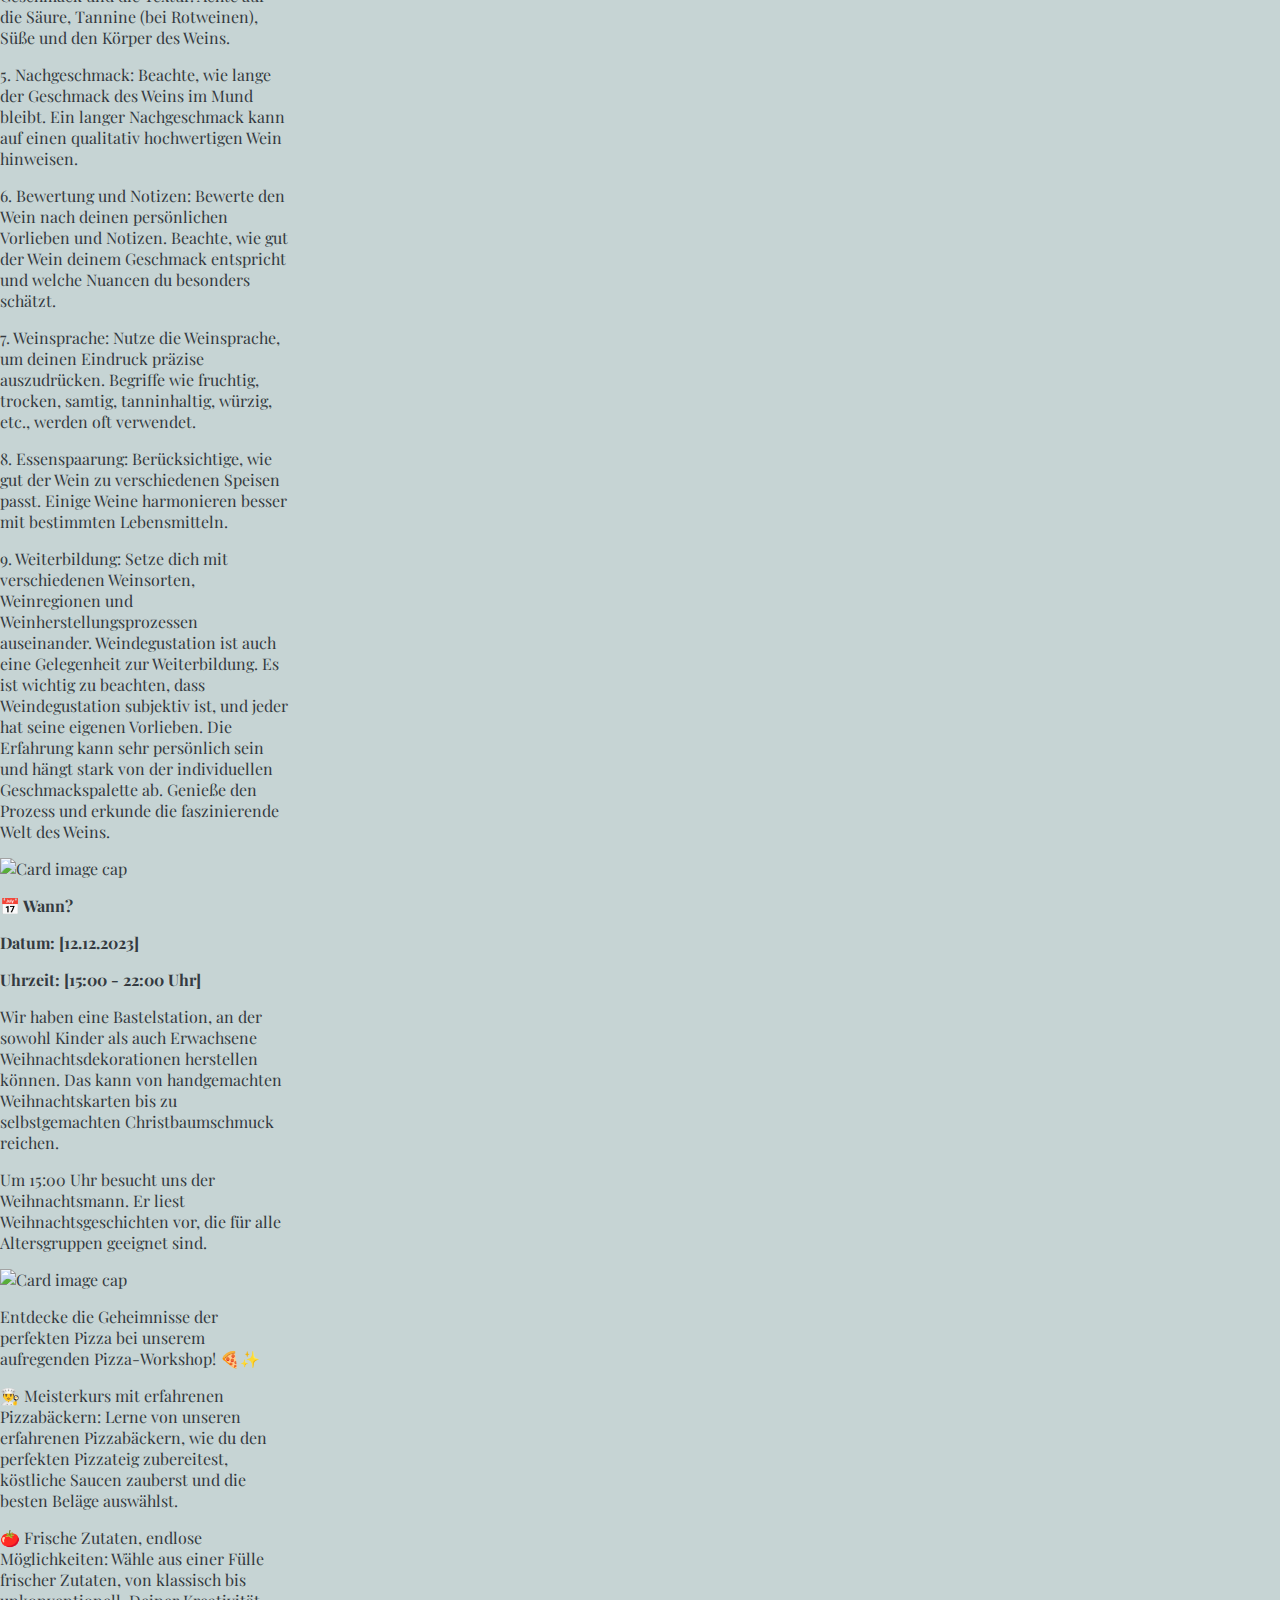
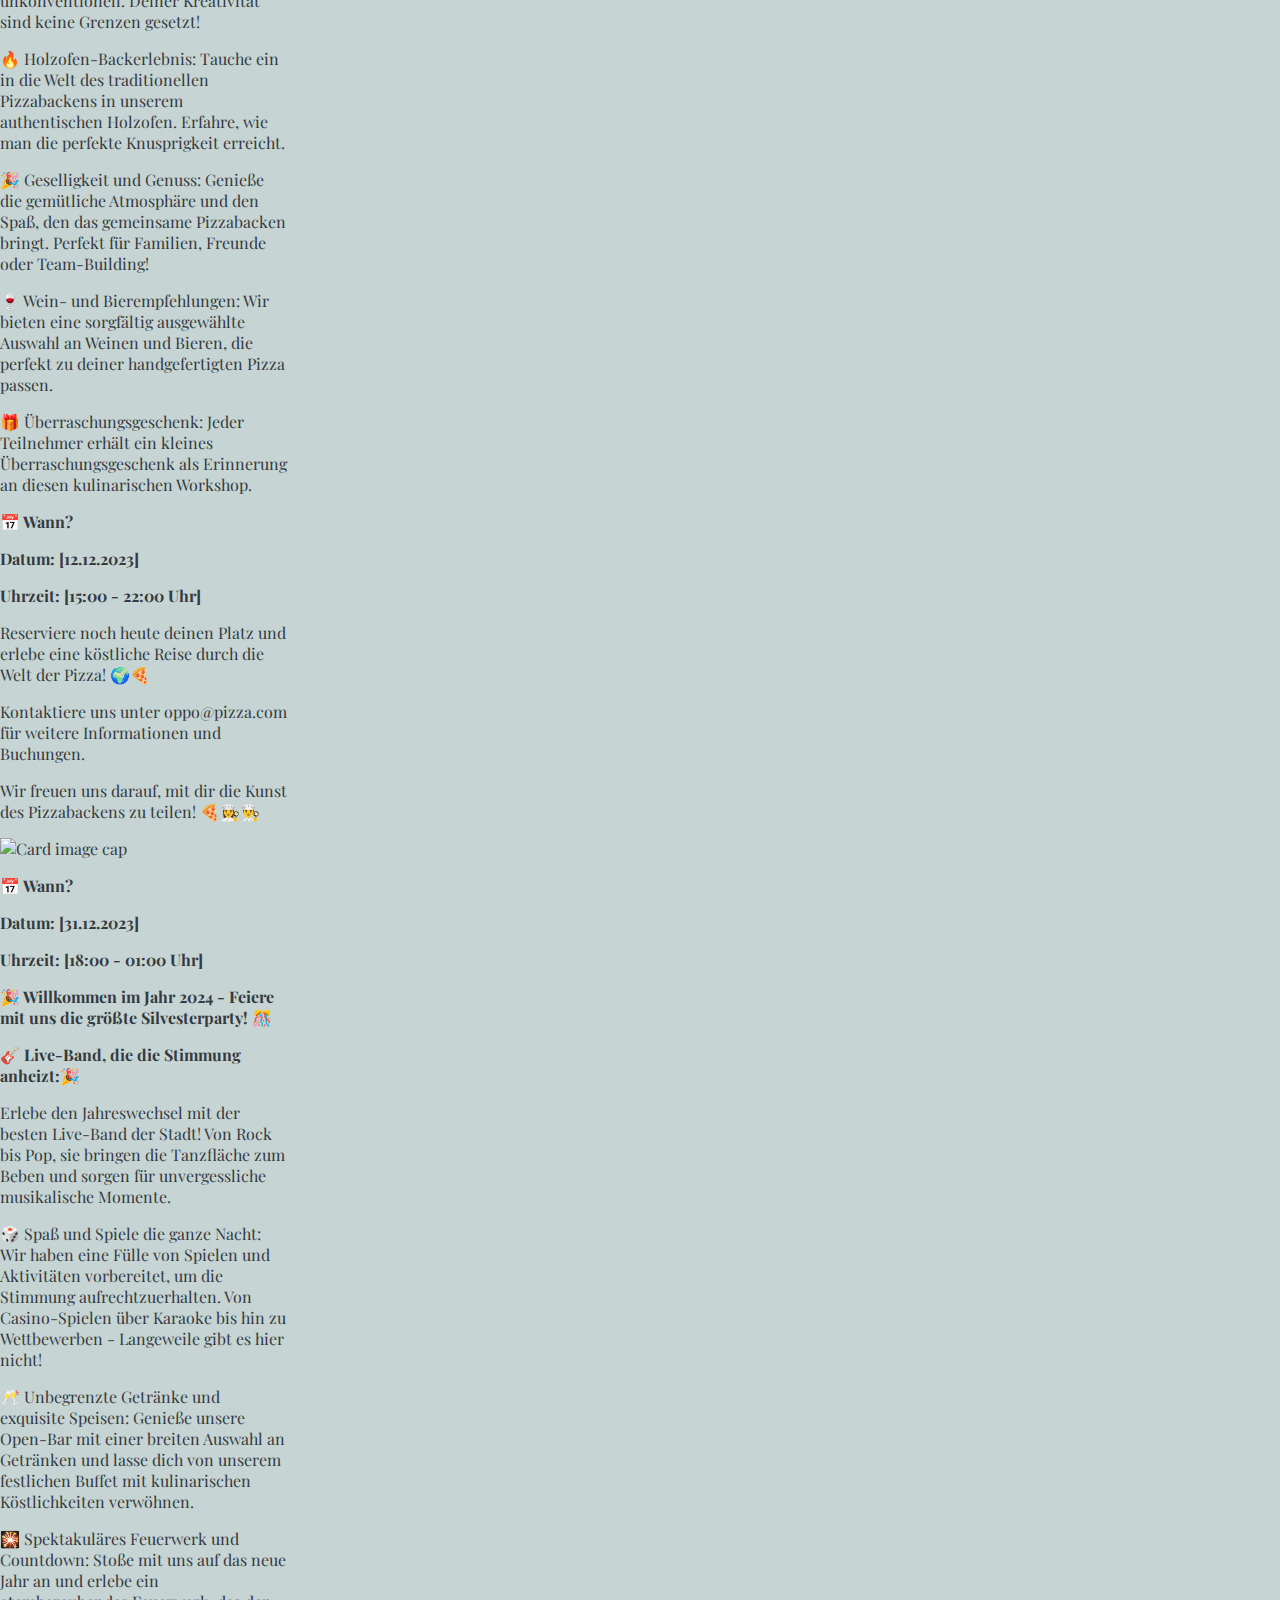
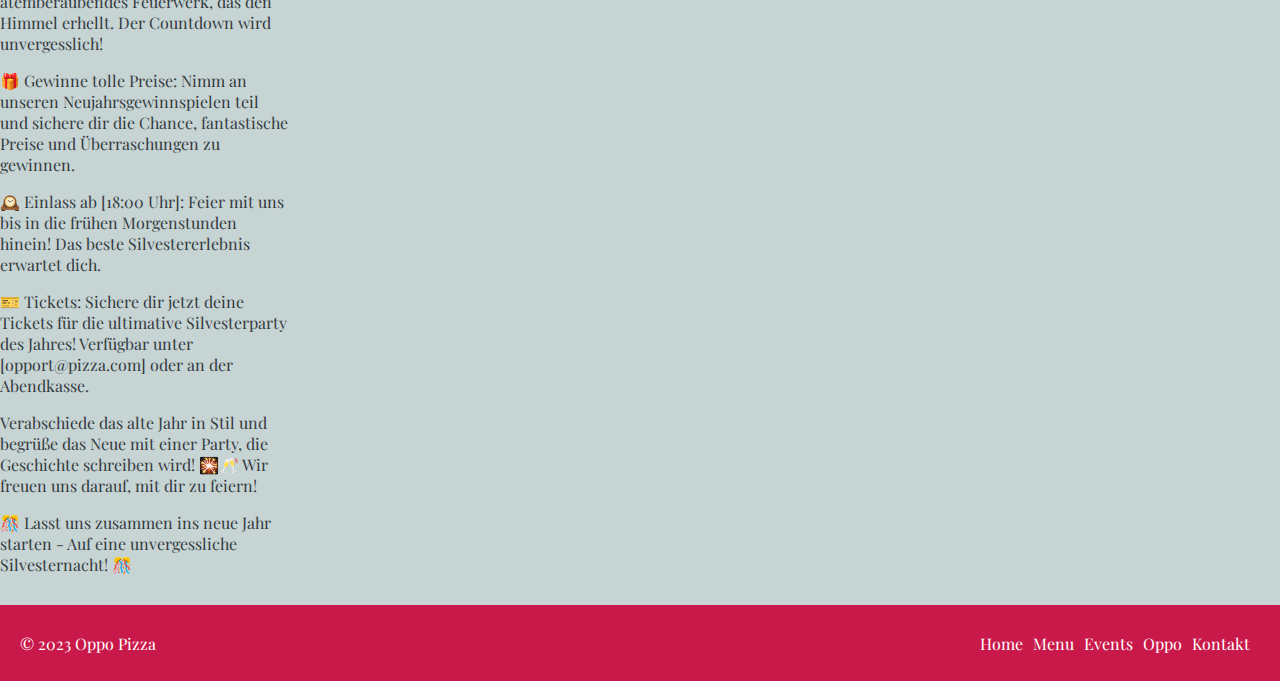
==== commit cea80405: "new footer" ====
--- a/index.html
+++ b/index.html
@@ -30,11 +30,11 @@
         </label>
   
         <nav class="navbar">
-          <a href="#" style="--i: 0">HOME</a>
+          <a href="home.html" style="--i: 0">HOME</a>
           <a href="menu.html" style="--i: 1">MENU</a>
           <a href="index.html" style="--i: 2">EVENTS</a>
           <a href="about.html" style="--i: 3">OPPO</a>
-          <a href="#" style="--i: 4">KONTAKT</a>
+          <a href="about.html#contactCon" style="--i: 4">KONTAKT</a>
         </nav>
       </header>
     <main>
@@ -43,12 +43,12 @@
             <p>bis zu 250 Personen genussvoll Feiern.</p>
         </div>
         <div class="event container d-flex">
-            <img class="img1" src="/Oppo_Pizza/oppo img/Group 5.png" alt="tanzende leute">
+            <img class="img1" src="/Oppo_Pizza/oppo-img/Group 5.png" alt="tanzende leute">
         </div>
 
     <div class="container-fluid d-flex justify-content-center row  ">
         <div class="card" style="width: 18rem;">
-            <img class="card-img-top" src="/Oppo_Pizza/oppo img/Wein.png" alt="Card image cap">
+            <img class="card-img-top" src="/Oppo_Pizza/oppo-img/Wein.png" alt="Card image cap">
             <div class="card-body">
               <p class="card-text event1">📅 Wann?</p>
               <p class="event1">Datum: [01.12.2023]</p>
@@ -80,7 +80,7 @@
         
 
           <div class="card" style="width: 18rem;">
-            <img class="card-img-top" src="/Oppo_Pizza/oppo img/Nicklaus.png" alt="Card image cap">
+            <img class="card-img-top" src="/Oppo_Pizza/oppo-img/Nicklaus.png" alt="Card image cap">
             <div class="card-body">
               <p class="card-text event1">📅 Wann?</p>
                <p class="event1">Datum: [12.12.2023]</p>
@@ -92,7 +92,7 @@
 
           </div>
           <div class="card" style="width: 18rem;">
-            <img class="card-img-top" src="/Oppo_Pizza/oppo img/pizza.png" alt="Card image cap">
+            <img class="card-img-top" src="/Oppo_Pizza/oppo-img/pizza.png" alt="Card image cap">
             <div class="card-body">
               <p class="card-text">Entdecke die Geheimnisse der perfekten Pizza bei unserem aufregenden Pizza-Workshop! 🍕✨</p>
                <p> 👨‍🍳 Meisterkurs mit erfahrenen Pizzabäckern:
@@ -135,7 +135,7 @@
           </div>
 
           <div class="card" style="width: 18rem;">
-            <img class="card-img-top" src="/Oppo_Pizza/oppo img/new year.png" alt="Card image cap">
+            <img class="card-img-top" src="/Oppo_Pizza/oppo-img/new year.png" alt="Card image cap">
             <div class="card-body ">
                 <p class="event1">📅 Wann?</p>
                 <p class="event1">Datum: [31.12.2023]</p>
@@ -176,43 +176,27 @@
                 </p>
             </div>
           </div>
-    </div>           
-        <!-- </div>
-        <div class="container event1">
-        <div class="container d-flex justify-content-center gap-20 row p-3">
-            <div class="col-2 col-md-2 col-sm-2">Wein Degustation</div>
-            <div class="col-2 col-md-2 col-sm-2">01. Dezember 2023</div>
-            <div class="col-2 col-md-2 col-sm-2">Kleiner Saal</div>
-            <div class="col-2 col-md-2 col-sm-2">15:00 Uhr bis 22:00 Uhr</div>
-            <div class="col-2 col-md-2 col-sm-2">50 Personen</div>
-            <div class="col-2 col-md-2 col-sm-2">Open Door</div>
-        </div>
-        <div class="container d-flex justify-content-center gap-20 row p-3">
-            <div class="col-2 col-md-2 col-sm-2">Klaus Abend</div>
-            <div class="col-2 col-md-2 col-sm-2">06. Dezember 2023</div>
-            <div class="col-2 col-md-2 col-sm-2">Kleiner Saal</div>
-            <div class="col-2 col-md-2 col-sm-2">12:00 Uhr bis 19:00 Uhr</div>
-            <div class="col-2 col-md-2 col-sm-2">50 Personen</div>
-            <div class="col-2 col-md-2 col-sm-2">Anmeldung per E-Mail auf oppo@pizza.com</div>
-        </div>
-        <div class="container d-flex justify-content-center gap-20 row p-3">
-            <div class="col-2 col-md-2 col-sm-2">Pizza Workshop</div>
-            <div class="col-2 col-md-2 col-sm-2">12. Dezember 2023</div>
-            <div class="col-2 col-md-2 col-sm-2">Kleiner Saal</div>
-            <div class="col-2 col-md-2 col-sm-2">15:00 Uhr bis 22:00 Uhr</div>
-            <div class="col-2 col-md-2 col-sm-2">50 Personen</div>
-            <div class="col-2 col-md-2 col-sm-2">Anmeldung per E-Mail auf oppo@pizza.com</div>
-        </div>
-        <div class="container d-flex justify-content-center gap-20 row p-3">
-            <div class="col-2 col-md-2 col-sm-2">Silvester Abend</div>
-            <div class="col-2 col-md-2 col-sm-2">31. Dezember 2023</div>
-            <div class="col-2 col-md-2 col-sm-2">Grosser Saal</div>
-            <div class="col-2 col-md-2 col-sm-2">18:00 Uhr bis 01:00 Uhr</div>
-            <div class="col-2 col-md-2 col-sm-2">250 Personen</div>
-            <div class="col-2 col-md-2 col-sm-2">Anmeldung per E-Mail auf oppo@pizza.com</div>
-        </div> -->
-        
+    </div>               
     </div>
     </main>
+
+    <footer style="background-color: var(--main-color); color: white; padding: 20px; margin-top: 30px;">
+      <div style="display: flex; justify-content: space-between; align-items: center;">
+          <p style="margin: 0; color: white;">© 2023 Oppo Pizza</p>
+  
+          <a href="/" style="text-decoration: none; color: white;">
+              <svg width="40" height="32"><use xlink:href="#bootstrap"></use></svg>
+          </a>
+  
+          <ul style="list-style: none; display: flex; margin: 0; padding: 0;">
+              <li style="margin-right: 10px;"><a href="home.html" style="text-decoration: none; color: white;">Home</a></li>
+              <li style="margin-right: 10px;"><a href="menu.html" style="text-decoration: none; color: white;">Menu</a></li>
+              <li style="margin-right: 10px;"><a href="index.html" style="text-decoration: none; color: white;">Events</a></li>
+              <li style="margin-right: 10px;"><a href="about.html" style="text-decoration: none; color: white;">Oppo</a></li>
+              <li style="margin-right: 10px;"><a href="about.html#contactCon" style="text-decoration: none; color: white;">Kontakt</a></li>
+          </ul>
+      </div>
+  </footer>
+
 </body>
 </html>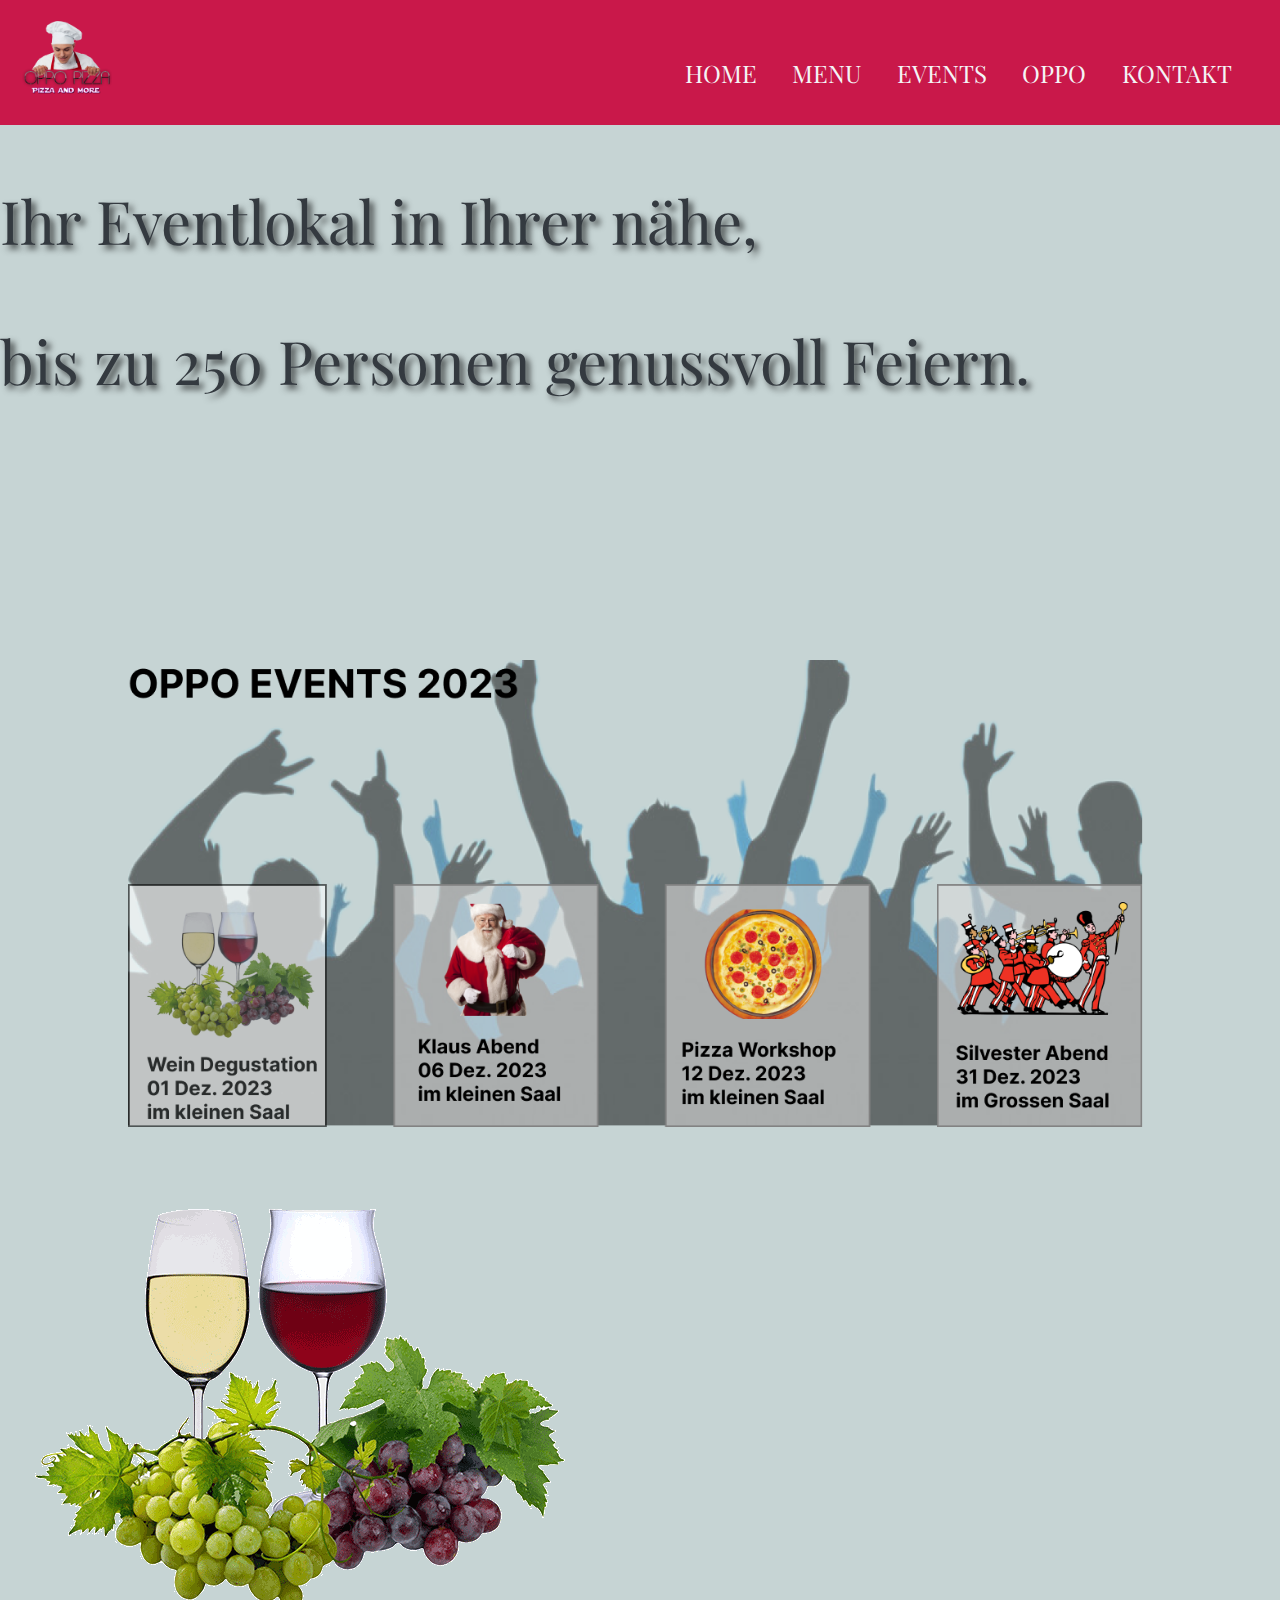
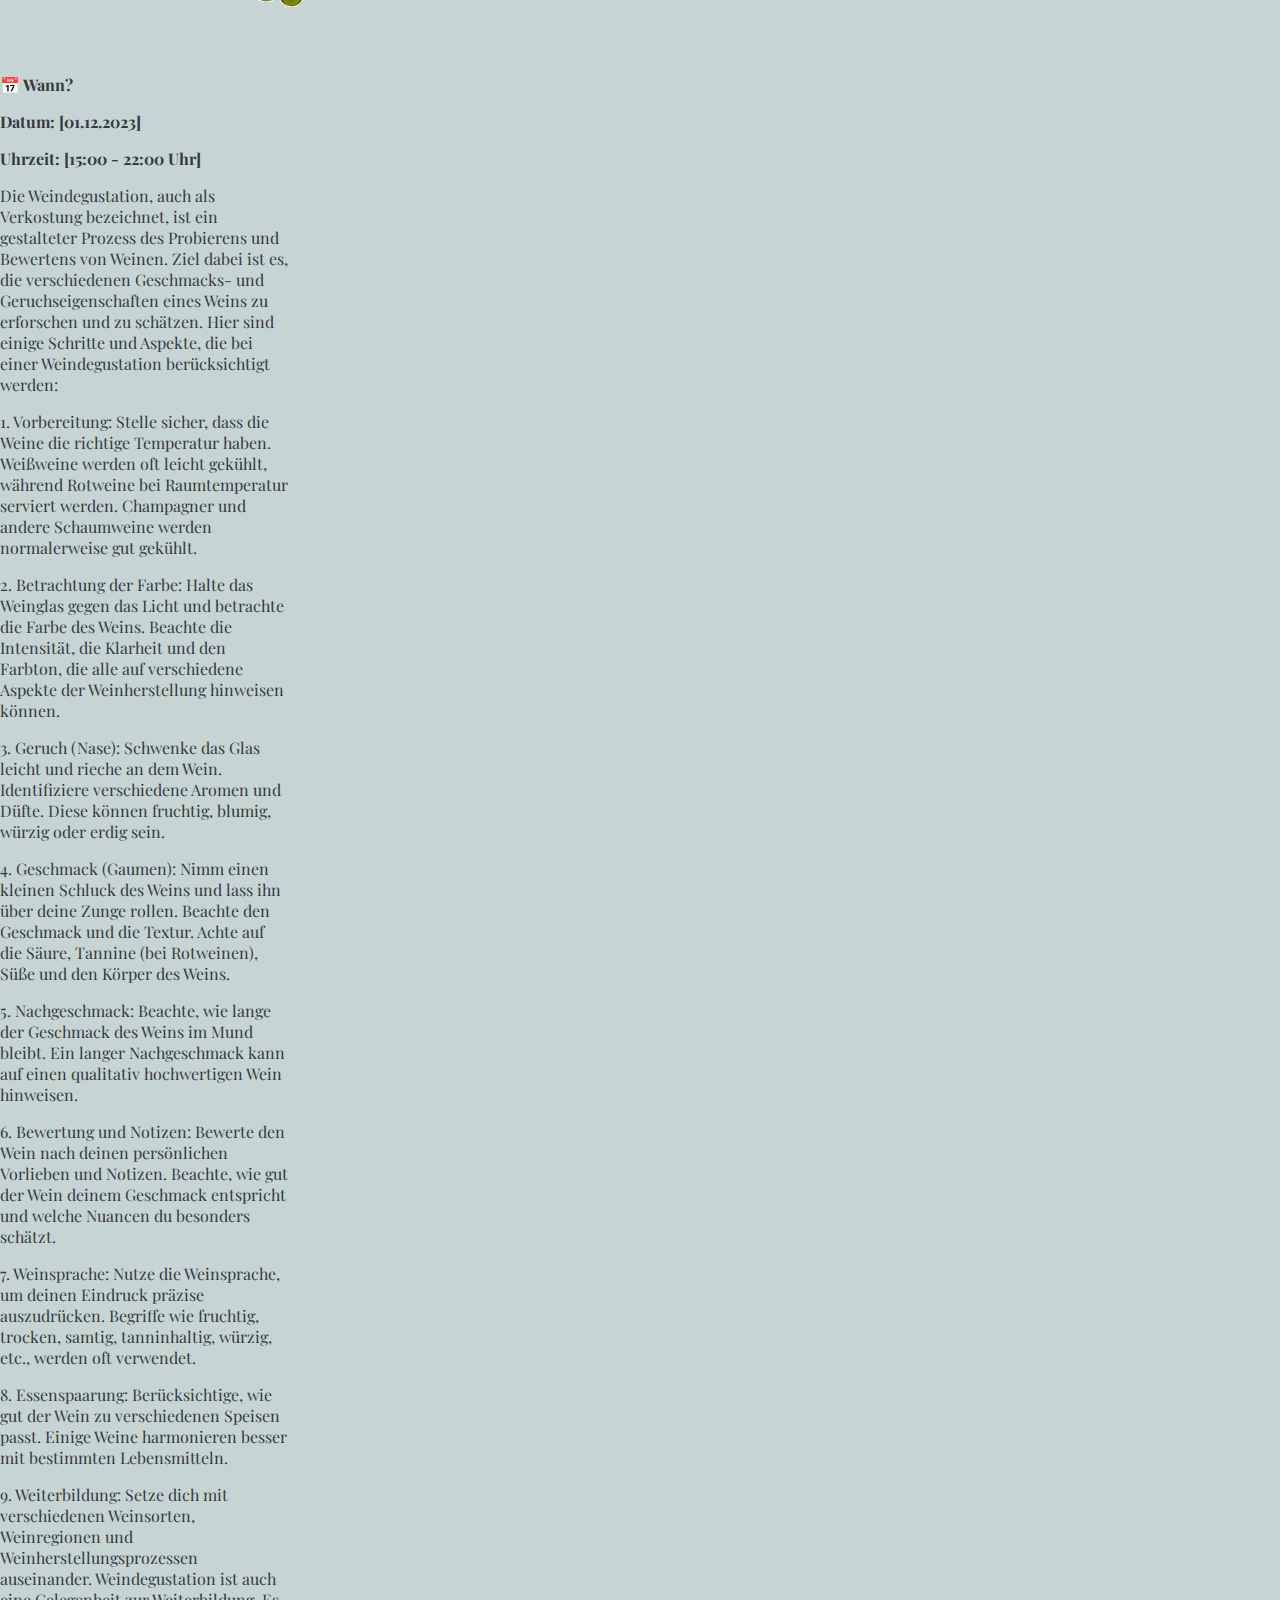
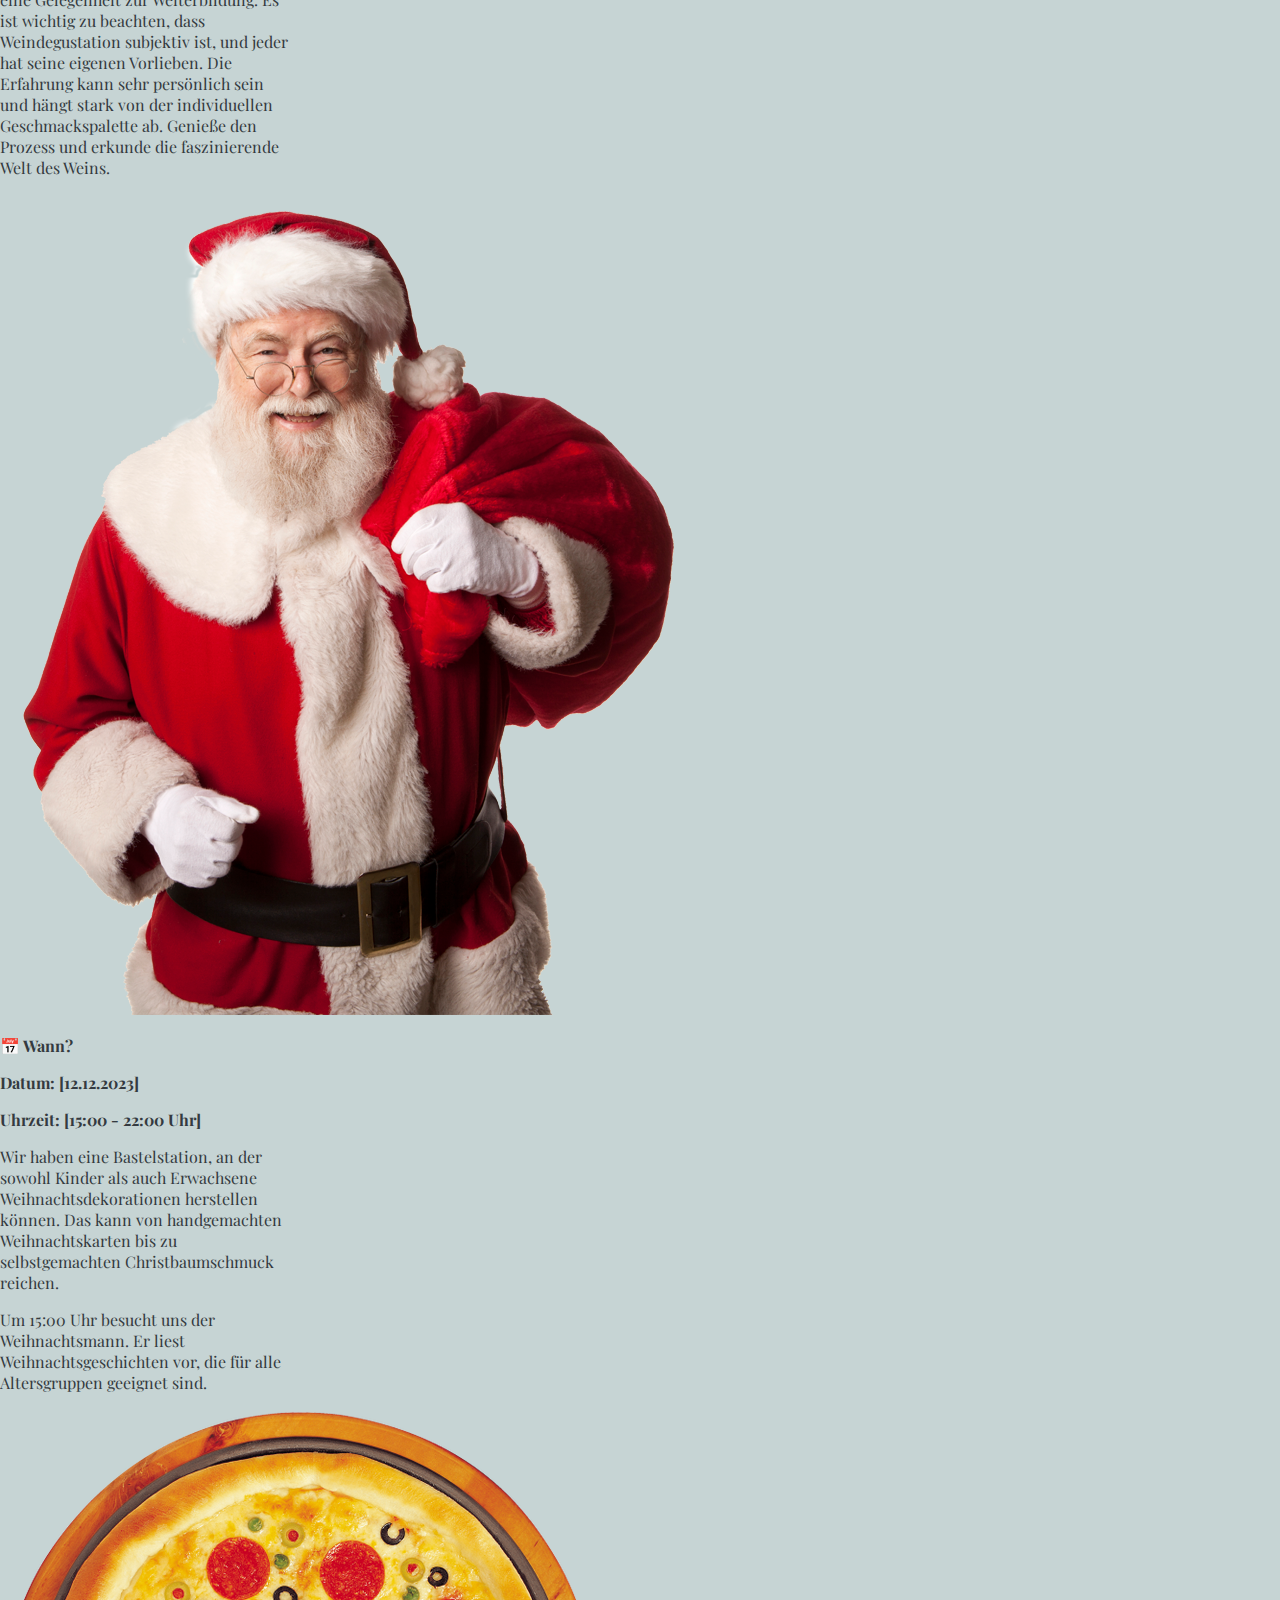
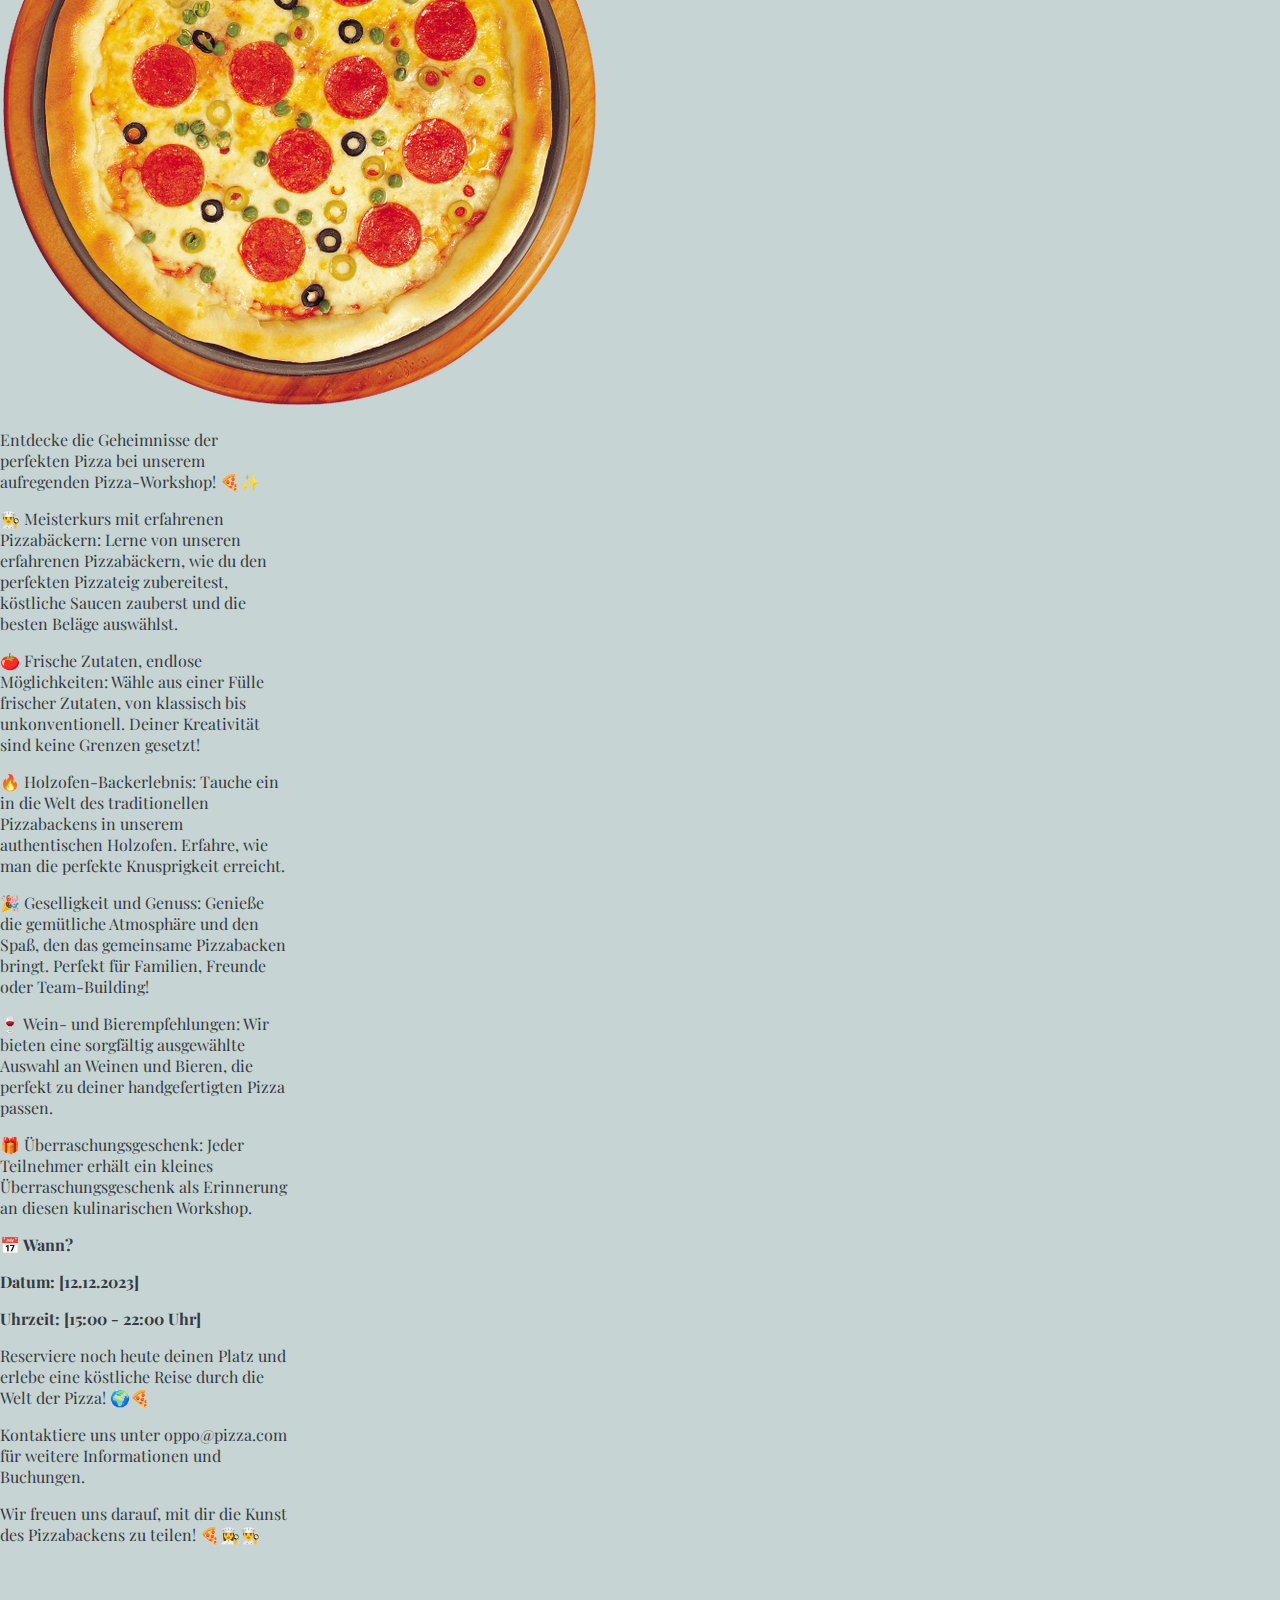
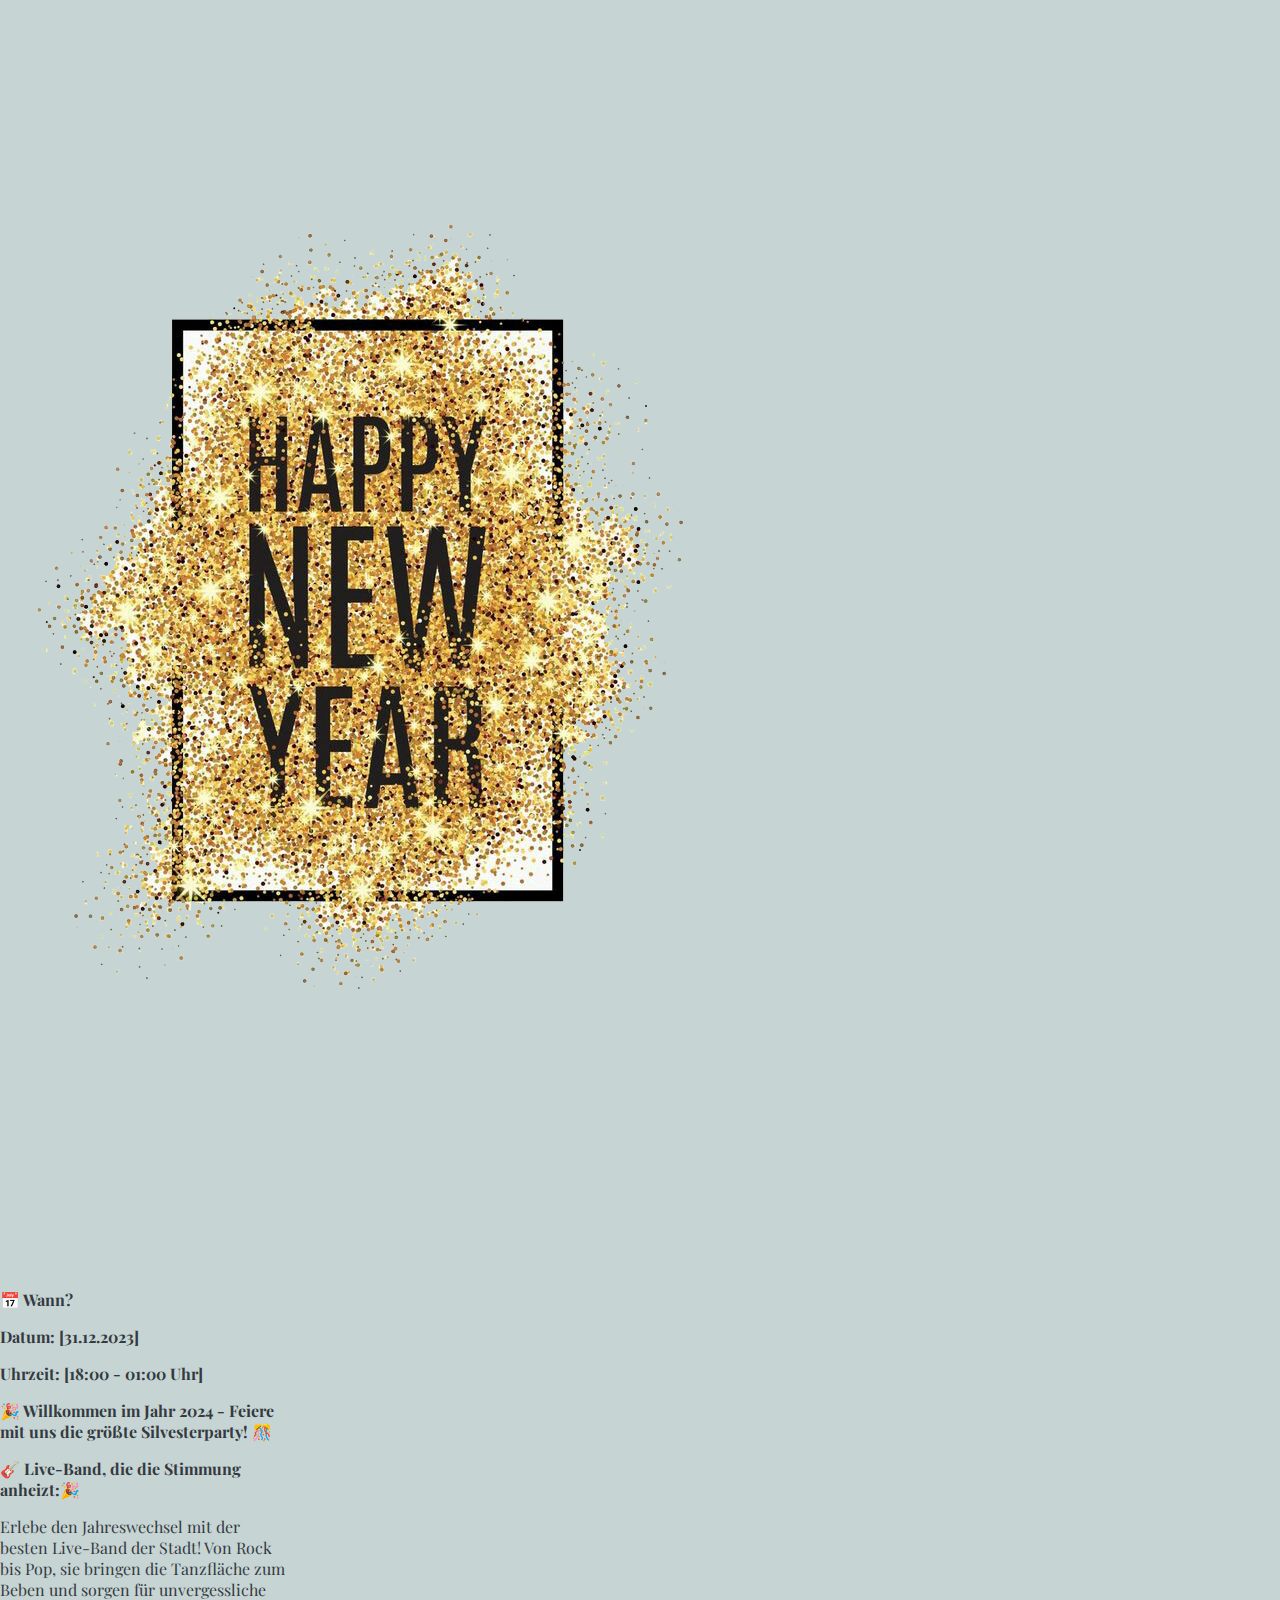
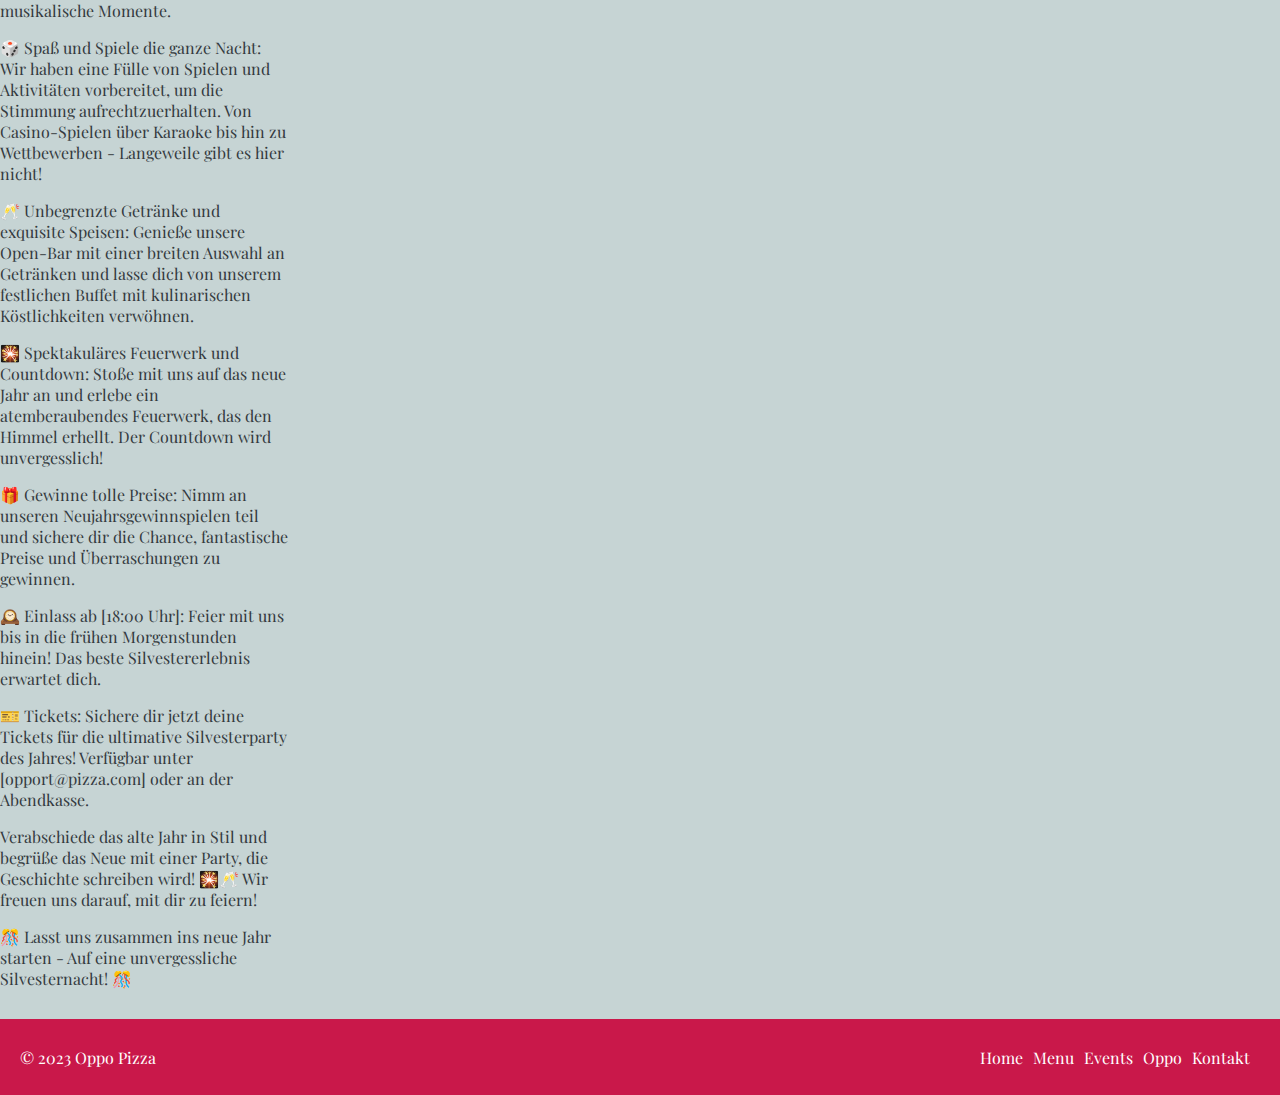
==== commit 58f515bb: "finalthe2" ====
--- a/index.html
+++ b/index.html
@@ -20,7 +20,7 @@
 <body>
     <header class="header">
         <a href="#" class="logo">
-          <img src="imgs/Frame 28.png" alt="Oppo-Pizza" height="100px" />
+          <img src="./imgs/Frame 28.png" alt="Oppo-Pizza" height="100px" />
         </a>
   
         <input type="checkbox" id="check" />
@@ -43,12 +43,12 @@
             <p>bis zu 250 Personen genussvoll Feiern.</p>
         </div>
         <div class="event container d-flex">
-            <img class="img1" src="/Oppo_Pizza/oppo-img/Group 5.png" alt="tanzende leute">
+            <img class="img1" src="./oppo-img/Group 5.png" alt="tanzende leute">
         </div>
 
     <div class="container-fluid d-flex justify-content-center row  ">
         <div class="card" style="width: 18rem;">
-            <img class="card-img-top" src="/Oppo_Pizza/oppo-img/Wein.png" alt="Card image cap">
+            <img class="card-img-top" src="./oppo-img/Wein.png" alt="Card image cap">
             <div class="card-body">
               <p class="card-text event1">📅 Wann?</p>
               <p class="event1">Datum: [01.12.2023]</p>
@@ -80,7 +80,7 @@
         
 
           <div class="card" style="width: 18rem;">
-            <img class="card-img-top" src="/Oppo_Pizza/oppo-img/Nicklaus.png" alt="Card image cap">
+            <img class="card-img-top" src="./oppo-img/Nicklaus.png" alt="Card image cap">
             <div class="card-body">
               <p class="card-text event1">📅 Wann?</p>
                <p class="event1">Datum: [12.12.2023]</p>
@@ -92,7 +92,7 @@
 
           </div>
           <div class="card" style="width: 18rem;">
-            <img class="card-img-top" src="/Oppo_Pizza/oppo-img/pizza.png" alt="Card image cap">
+            <img class="card-img-top" src="./oppo-img/pizza.png" alt="Card image cap">
             <div class="card-body">
               <p class="card-text">Entdecke die Geheimnisse der perfekten Pizza bei unserem aufregenden Pizza-Workshop! 🍕✨</p>
                <p> 👨‍🍳 Meisterkurs mit erfahrenen Pizzabäckern:
@@ -135,7 +135,7 @@
           </div>
 
           <div class="card" style="width: 18rem;">
-            <img class="card-img-top" src="/Oppo_Pizza/oppo-img/new year.png" alt="Card image cap">
+            <img class="card-img-top" src="./oppo-img/new year.png" alt="Card image cap">
             <div class="card-body ">
                 <p class="event1">📅 Wann?</p>
                 <p class="event1">Datum: [31.12.2023]</p>
